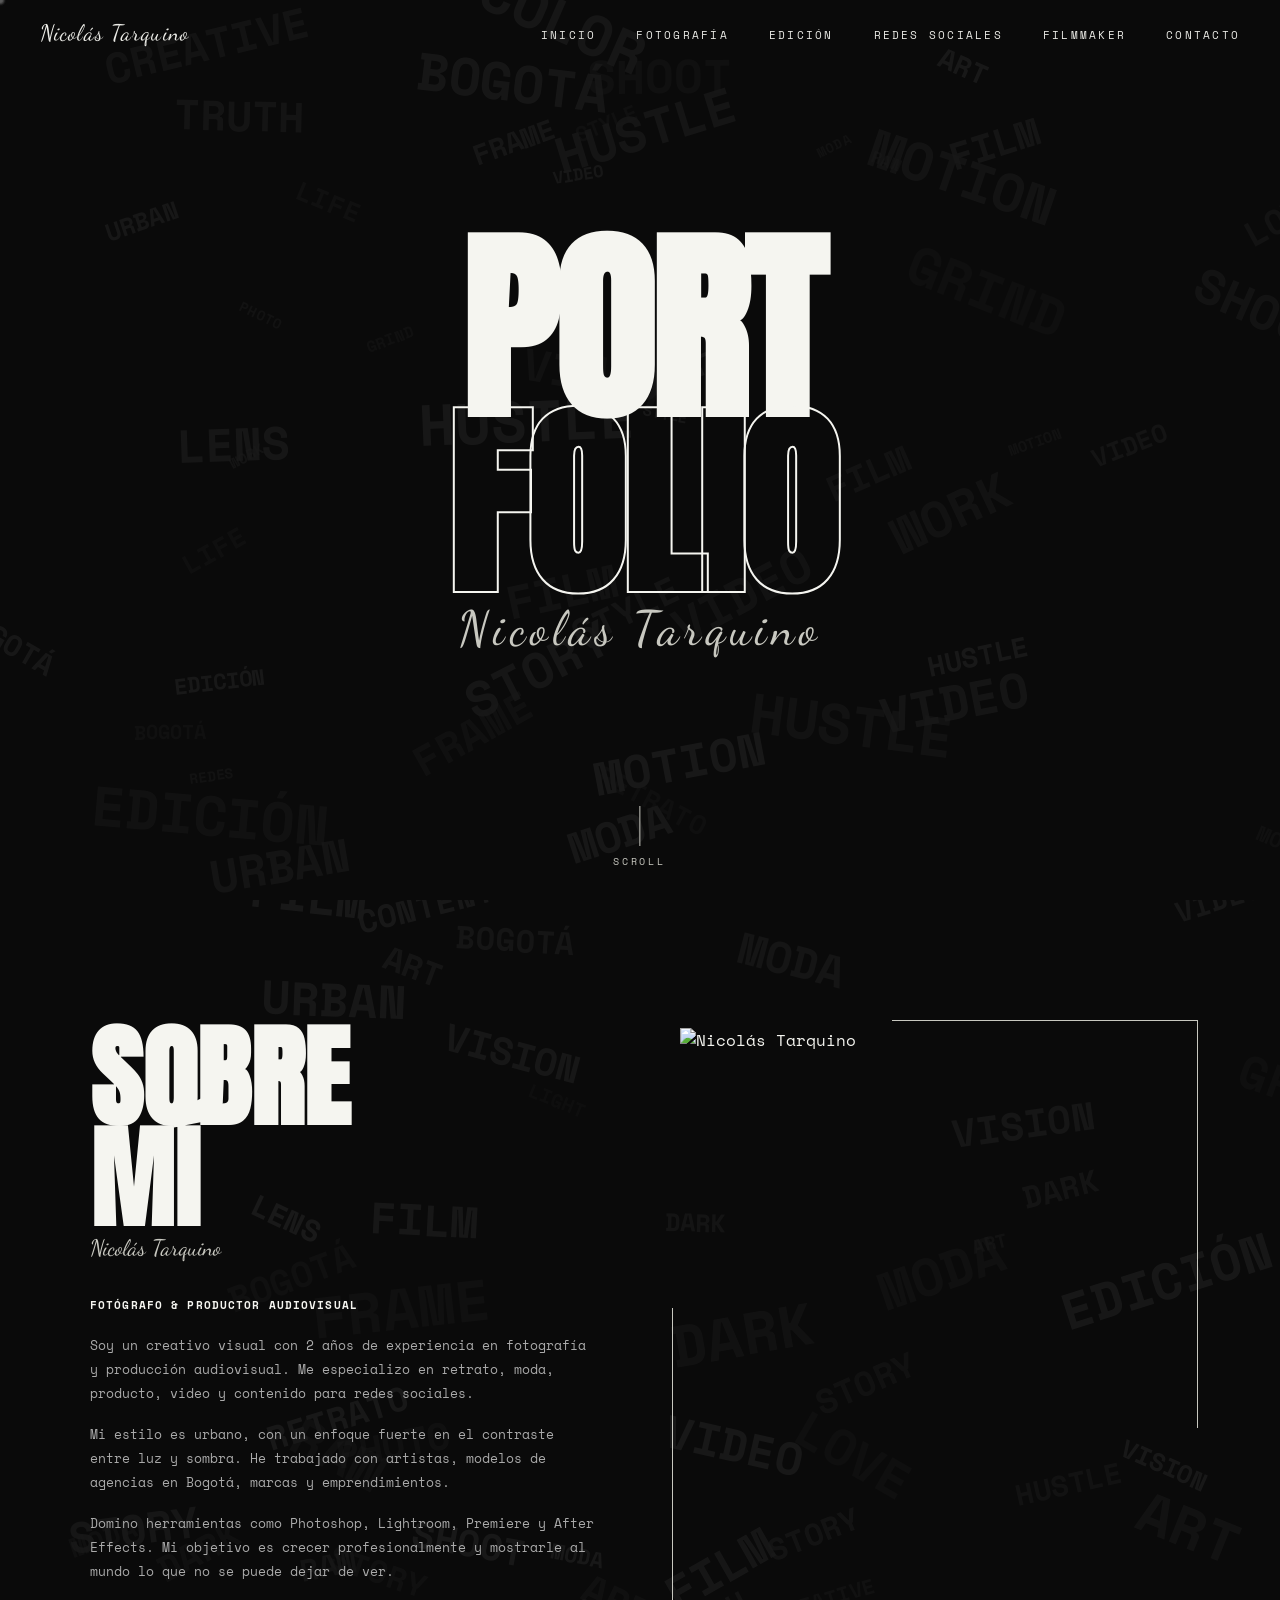
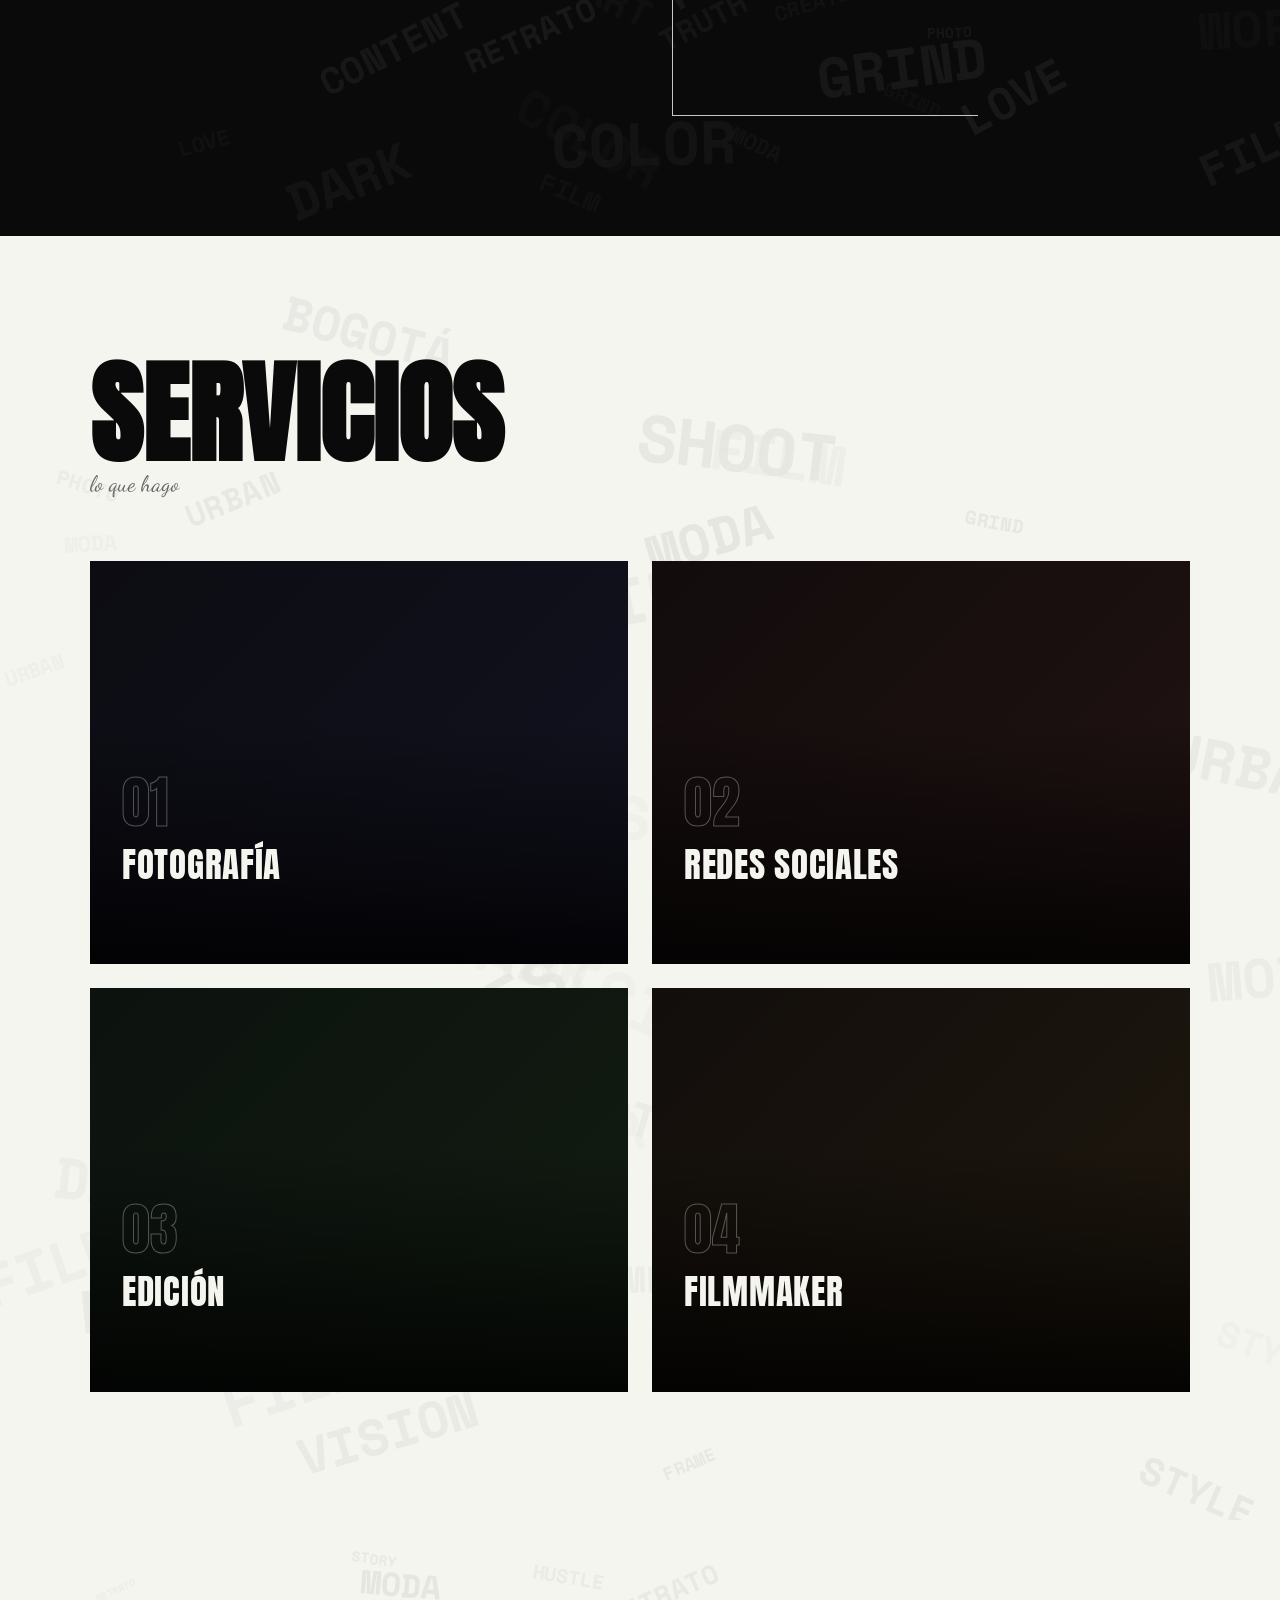
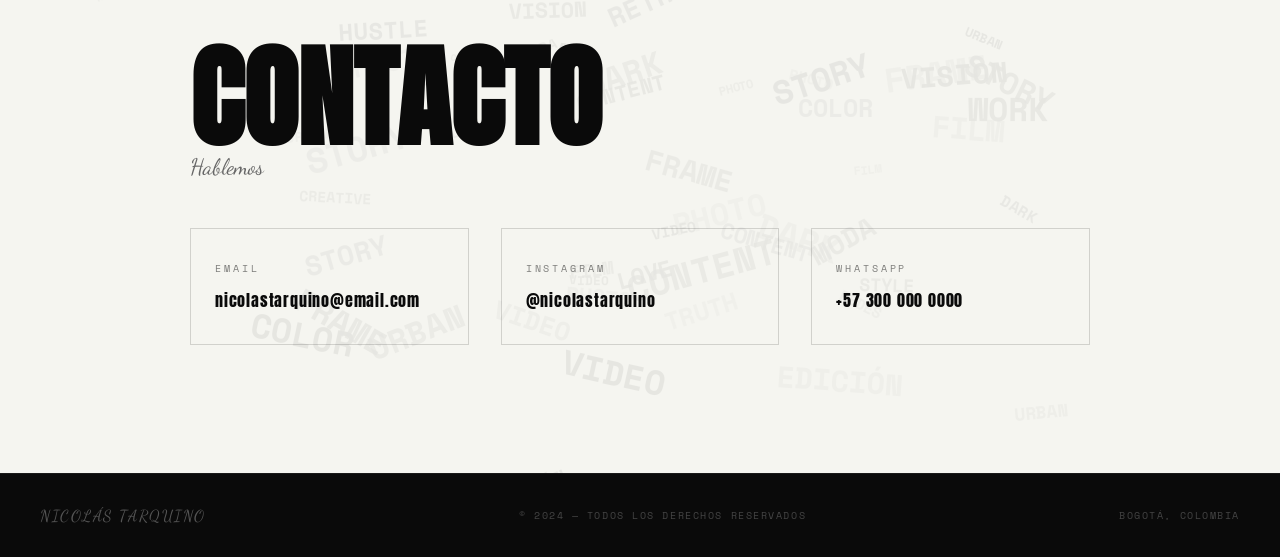
==== index.html @ 8bc4b9c3 "Creacion de repositorio" ====
<!DOCTYPE html>
<html lang="es">
<head>
  <meta charset="UTF-8"/>
  <meta name="viewport" content="width=device-width, initial-scale=1.0"/>
  <title>Nicolás Tarquino — Portfolio</title>
  <link href="https://fonts.googleapis.com/css2?family=Anton&family=Dancing+Script:wght@700&family=Space+Mono:wght@400;700&display=swap" rel="stylesheet"/>
  <link rel="stylesheet" href="./Styles/Styles.css"/>
  <style>
    /* ── HERO ── */
    #hero {
      position: relative; height: 100vh;
      display: flex; flex-direction: column;
      justify-content: center; align-items: center;
      background: var(--black); overflow: hidden;
    }
    .hero-title {
      font-family: 'Anton', sans-serif;
      font-size: clamp(5rem, 16vw, 14rem);
      line-height: 0.85; letter-spacing: -0.02em;
      text-transform: uppercase; color: var(--white);
      position: relative; z-index: 2; text-align: center;
      animation: slideUp 1s cubic-bezier(0.16,1,0.3,1) both;
    }
    .hero-title span {
      display: block;
      -webkit-text-stroke: 2px var(--white); color: transparent;
      animation: slideUp 1s cubic-bezier(0.16,1,0.3,1) 0.15s both;
    }
    .hero-name {
      font-family: 'Dancing Script', cursive;
      font-size: clamp(1.5rem, 4vw, 3rem);
      color: var(--gray); margin-top: 0.5rem;
      letter-spacing: 0.1em; position: relative; z-index: 2;
      animation: slideUp 1s cubic-bezier(0.16,1,0.3,1) 0.3s both;
    }
    .hero-scroll {
      position: absolute; bottom: 2rem; left: 50%; transform: translateX(-50%);
      z-index: 2; display: flex; flex-direction: column; align-items: center; gap: 0.5rem;
      font-size: 0.6rem; letter-spacing: 0.3em; text-transform: uppercase; color: var(--gray);
      animation: fadeIn 1s 1s both;
    }
    .hero-scroll .line {
      width: 1px; height: 40px; background: var(--gray);
      animation: growDown 1.5s 1.2s ease infinite;
    }

    /* ── SOBRE MÍ ── */
    #sobre { background: var(--black); padding: 8rem 2.5rem; }
    #sobre .inner {
      max-width: 1100px; margin: auto;
      display: grid; grid-template-columns: 1fr 1fr; gap: 5rem; align-items: start;
    }
    .bio p { font-size: 0.8rem; line-height: 1.9; color: #aaa; margin-bottom: 1rem; }
    .bio strong { color: var(--white); letter-spacing: 0.1em; font-size: 0.7rem; text-transform: uppercase; }
    .sobre-photo { position: relative; }
    .sobre-photo .photo-frame {
      width: 100%; aspect-ratio: 3/4; overflow: hidden;
    }
    .sobre-photo .photo-frame img {
      width: 100%; height: 100%; object-fit: cover; object-position: center top; display: block;
    }
    .sobre-photo .photo-frame .ph {
      width: 100%; height: 100%;
      background: linear-gradient(160deg,#1a1a1a,#2d2020);
      display: flex; align-items: center; justify-content: center;
      font-size: 0.65rem; letter-spacing: 0.3em; color: #333; text-transform: uppercase;
    }
    .sobre-photo::before {
      content: ''; position: absolute;
      inset: -8px -8px auto auto; width: 60%; height: 60%;
      border-top: 1px solid var(--gray); border-right: 1px solid var(--gray);
      pointer-events: none;
    }
    .sobre-photo::after {
      content: ''; position: absolute;
      inset: auto auto -8px -8px; width: 60%; height: 60%;
      border-bottom: 1px solid var(--gray); border-left: 1px solid var(--gray);
      pointer-events: none;
    }

    /* ── SERVICIOS ── */
    #servicios { background: var(--white); color: var(--black); padding: 8rem 2.5rem; }
    #servicios .inner { max-width: 1100px; margin: auto; }
    #servicios .header { margin-bottom: 4rem; }
    .servicios-grid {
      display: grid; grid-template-columns: repeat(2, 1fr); gap: 1.5rem;
    }
    .servicio-card {
      position: relative; overflow: hidden; cursor: pointer;
      text-decoration: none; color: var(--white);
      display: block; aspect-ratio: 4/3;
      background: var(--black);
    }
    .servicio-card .s-img {
      width: 100%; height: 100%; object-fit: cover; display: block;
      transition: transform 0.6s ease; filter: brightness(0.5);
    }
    .servicio-card .s-ph {
      position: absolute; inset: 0;
      display: flex; align-items: center; justify-content: center;
      transition: transform 0.6s ease;
    }
    .servicio-card:hover .s-img,
    .servicio-card:hover .s-ph { transform: scale(1.05); }
    .servicio-card .s-content {
      position: absolute; inset: 0; padding: 2rem;
      display: flex; flex-direction: column; justify-content: flex-end;
      background: linear-gradient(to top, rgba(0,0,0,0.85) 0%, rgba(0,0,0,0.1) 60%);
      transition: background 0.4s ease;
    }
    .servicio-card:hover .s-content {
      background: linear-gradient(to top, rgba(0,0,0,0.9) 0%, rgba(0,0,0,0.3) 60%);
    }
    .s-num {
      font-family: 'Anton', sans-serif; font-size: 3.5rem;
      -webkit-text-stroke: 1px rgba(255,255,255,0.3); color: transparent;
      line-height: 1; margin-bottom: 0.5rem;
    }
    .s-title {
      font-family: 'Anton', sans-serif; font-size: clamp(1.5rem, 3vw, 2.2rem);
      text-transform: uppercase; letter-spacing: 0.02em;
    }
    .s-desc {
      font-size: 0.7rem; line-height: 1.7; color: rgba(255,255,255,0.7);
      margin-top: 0.6rem;
      max-height: 0; overflow: hidden;
      transition: max-height 0.4s ease;
    }
    .servicio-card:hover .s-desc { max-height: 6rem; }
    .s-cta {
      display: inline-flex; align-items: center; gap: 0.5rem;
      font-size: 0.65rem; letter-spacing: 0.2em; text-transform: uppercase;
      color: var(--white); margin-top: 1rem;
      opacity: 0; transform: translateY(8px);
      transition: opacity 0.3s ease, transform 0.3s ease;
    }
    .servicio-card:hover .s-cta { opacity: 1; transform: translateY(0); }

    /* placeholder gradients for servicios */
    .sg1 { background: linear-gradient(135deg,#0d0d14,#151525); }
    .sg2 { background: linear-gradient(135deg,#140d0d,#251515); }
    .sg3 { background: linear-gradient(135deg,#0d1410,#152014); }
    .sg4 { background: linear-gradient(135deg,#14100d,#221a0f); }

    /* ── CONTACTO ── */
    #contacto { background: var(--white); color: var(--black); padding: 8rem 2.5rem; }
    #contacto .inner { max-width: 900px; margin: auto; }

    @media (max-width: 768px) {
      #sobre .inner { grid-template-columns: 1fr; }
      .servicios-grid { grid-template-columns: 1fr; }
    }
  </style>
</head>
<body>

  <nav>
    <a class="logo" href="/index.html">Nicolás Tarquino</a>
    <ul>
      <li><a href="/index.html">Inicio</a></li>
      <li><a href="/Pages/Fotografia.html">Fotografía</a></li>
      <li><a href="/Pages/Edicion.html">Edición</a></li>
      <li><a href="/Pages/Redes.html">Redes Sociales</a></li>
      <li><a href="/Pages/Filmmaker.html">Filmmaker</a></li>
      <li><a href="/index.html#contacto">Contacto</a></li>
    </ul>
  </nav>

  <!-- HERO -->
  <section id="hero">
    <div class="graffiti-bg" id="g-hero"></div>
    <div style="position:relative;z-index:2;text-align:center;">
      <h1 class="hero-title">PORT<span>FOLIO</span></h1>
      <p class="hero-name">Nicolás Tarquino</p>
    </div>
    <div class="hero-scroll">
      <div class="line"></div>
      <span>Scroll</span>
    </div>
  </section>

  <!-- SOBRE MÍ -->
  <section id="sobre">
    <div class="graffiti-bg" id="g-sobre"></div>
    <div class="inner">
      <div class="reveal">
        <h2 class="section-heading" style="color:var(--white)">Sobre<br>mí</h2>
        <p class="section-sub" style="color:var(--gray)">Nicolás Tarquino</p>
        <div class="bio" style="margin-top:2rem;">
          <p><strong>Fotógrafo &amp; Productor Audiovisual</strong></p>
          <p>Soy un creativo visual con 2 años de experiencia en fotografía y producción audiovisual. Me especializo en retrato, moda, producto, video y contenido para redes sociales.</p>
          <p>Mi estilo es urbano, con un enfoque fuerte en el contraste entre luz y sombra. He trabajado con artistas, modelos de agencias en Bogotá, marcas y emprendimientos.</p>
          <p>Domino herramientas como Photoshop, Lightroom, Premiere y After Effects. Mi objetivo es crecer profesionalmente y mostrarle al mundo lo que no se puede dejar de ver.</p>
        </div>
      </div>
      <div class="sobre-photo reveal reveal-delay-2">
        <div class="photo-frame">
          <img src="./Assets/img/User.jpg" alt="Nicolás Tarquino"/>
          <div class="ph">Tu foto aquí</div>
        </div>
      </div>
    </div>
  </section>

  <!-- SERVICIOS -->
  <section id="servicios">
    <div class="graffiti-bg" id="g-servicios"></div>
    <div class="inner">
      <div class="header reveal">
        <h2 class="section-heading">Servicios</h2>
        <p class="section-sub">lo que hago</p>
      </div>
      <div class="servicios-grid">

        <a class="servicio-card reveal reveal-delay-1" href="./pages/Fotografia.html">
          <div class="s-ph sg1"></div>
          <!-- <img class="s-img" src="./img/ref-fotografia.jpg" alt="Fotografía"/> -->
          <div class="s-content">
            <div class="s-num">01</div>
            <div class="s-title">Fotografía</div>
            <div class="s-desc">Retratos, moda, producto y editorial. Cada disparo captura la esencia del sujeto con luz y composición únicos.</div>
            <span class="s-cta">Ver portafolio →</span>
          </div>
        </a>

        <a class="servicio-card reveal reveal-delay-2" href="./pages/Redes.html">
          <div class="s-ph sg2"></div>
          <!-- <img class="s-img" src="./img/ref-redes.jpg" alt="Redes Sociales"/> -->
          <div class="s-content">
            <div class="s-num">02</div>
            <div class="s-title">Redes Sociales</div>
            <div class="s-desc">Contenido visual estratégico para Instagram, TikTok y más. Storytelling que conecta marcas con audiencias reales.</div>
            <span class="s-cta">Ver trabajos →</span>
          </div>
        </a>

        <a class="servicio-card reveal reveal-delay-3" href="./pages/Edicion.html">
          <div class="s-ph sg3"></div>
          <!-- <img class="s-img" src="./img/ref-edicion.jpg" alt="Edición"/> -->
          <div class="s-content">
            <div class="s-num">03</div>
            <div class="s-title">Edición</div>
            <div class="s-desc">Retoque fotográfico, colorización y post-producción en Lightroom, Photoshop y Premiere. Resultados que impactan.</div>
            <span class="s-cta">Ver trabajos →</span>
          </div>
        </a>

        <a class="servicio-card reveal reveal-delay-4" href="./Pages/Filmmaker.html">
          <div class="s-ph sg4"></div>
          <!-- <img class="s-img" src="./img/ref-filmmaker.jpg" alt="Filmmaker"/> -->
          <div class="s-content">
            <div class="s-num">04</div>
            <div class="s-title">Filmmaker</div>
            <div class="s-desc">Producción audiovisual de alto impacto. Videos musicales, spots y documentales con narrativa visual sólida.</div>
            <span class="s-cta">Ver trabajos →</span>
          </div>
        </a>

      </div>
    </div>
  </section>

  <!-- CONTACTO -->
  <section id="contacto">
    <div class="graffiti-bg" id="g-contacto"></div>
    <div class="inner reveal">
      <h2 class="section-heading">Contacto</h2>
      <p class="section-sub" style="margin-bottom:3rem;">Hablemos</p>
      <div class="contact-grid">
        <a class="contact-card reveal reveal-delay-1" href="mailto:nicolastarquino@email.com">
          <div class="cc-label">Email</div>
          <div class="cc-value">nicolastarquino@email.com</div>
        </a>
        <a class="contact-card reveal reveal-delay-2" href="https://instagram.com/" target="_blank">
          <div class="cc-label">Instagram</div>
          <div class="cc-value">@nicolastarquino</div>
        </a>
        <a class="contact-card reveal reveal-delay-3" href="https://wa.me/57300000000" target="_blank">
          <div class="cc-label">WhatsApp</div>
          <div class="cc-value">+57 300 000 0000</div>
        </a>
      </div>
    </div>
  </section>

  <footer>
    <span class="logo">Nicolás Tarquino</span>
    <p>© 2024 — Todos los derechos reservados</p>
    <p>Bogotá, Colombia</p>
  </footer>

  <script src="./Scripts/Main.js"></script>
  <script>
    makeGraffiti('g-hero', true);
    makeGraffiti('g-sobre', true);
    makeGraffiti('g-servicios', false);
    makeGraffiti('g-contacto', false);
  </script>
</body>
</html>
---- Styles/Styles.css ----
/* ── VARIABLES ── */
:root {
  --black: #0a0a0a;
  --white: #f5f5f0;
  --gray: #c8c8c0;
  --accent: #e8e0d0;
}

*, *::before, *::after { margin: 0; padding: 0; box-sizing: border-box; }
html { scroll-behavior: smooth; }

body {
  background: var(--black);
  color: var(--white);
  font-family: 'Space Mono', monospace;
  overflow-x: hidden;
  cursor: crosshair;
}

/* ── GRAFFITI ── */
.graffiti-bg {
  position: absolute; inset: 0; overflow: hidden; pointer-events: none; z-index: 0;
}
.graffiti-bg svg { width: 100%; height: 100%; opacity: 0.06; }
.light .graffiti-bg svg { filter: invert(1); opacity: 0.05; }

/* ── NAV ── */
nav {
  position: fixed; top: 0; left: 0; right: 0; z-index: 100;
  display: flex; align-items: center; justify-content: space-between;
  padding: 1.2rem 2.5rem;
  mix-blend-mode: difference;
}
nav .logo {
  font-family: 'Dancing Script', cursive;
  font-size: 1.4rem; color: var(--white); letter-spacing: 0.05em;
  text-decoration: none;
}
nav ul { list-style: none; display: flex; gap: 2.5rem; }
nav ul a {
  text-decoration: none; color: var(--white);
  font-size: 0.7rem; letter-spacing: 0.2em; text-transform: uppercase;
  position: relative;
}
nav ul a::after {
  content: ''; position: absolute; bottom: -4px; left: 0;
  width: 0; height: 1px; background: var(--white);
  transition: width 0.3s ease;
}
nav ul a:hover::after, nav ul a.active::after { width: 100%; }

/* ── SECTIONS ── */
section { position: relative; overflow: hidden; }
section.light { background: var(--white); color: var(--black); }

/* ── PAGE HERO (secondary pages) ── */
.page-hero {
  position: relative; padding: 12rem 2.5rem 6rem;
  background: var(--black); overflow: hidden;
  border-bottom: 1px solid #1a1a1a;
}
.page-hero-title {
  font-family: 'Anton', sans-serif;
  font-size: clamp(4rem, 12vw, 10rem);
  line-height: 0.85; text-transform: uppercase;
  color: var(--white); position: relative; z-index: 2;
  animation: slideUp 0.9s cubic-bezier(0.16,1,0.3,1) both;
}
.page-hero-title span {
  -webkit-text-stroke: 2px var(--white); color: transparent;
}
.page-hero-sub {
  font-family: 'Dancing Script', cursive;
  font-size: 1.6rem; color: var(--gray);
  margin-top: 0.4rem; position: relative; z-index: 2;
  animation: slideUp 0.9s cubic-bezier(0.16,1,0.3,1) 0.1s both;
}

/* ── TYPOGRAPHY ── */
.section-heading {
  font-family: 'Anton', sans-serif;
  font-size: clamp(3.5rem, 9vw, 7rem);
  line-height: 0.9; text-transform: uppercase;
}
.section-sub {
  font-family: 'Dancing Script', cursive;
  font-size: 1.4rem; color: #666; margin-top: 0.3rem;
}
section.light .section-sub { color: #888; }

/* ── GALLERY GRID ── */
.gallery {
  max-width: 1200px; margin: auto;
  display: grid;
  grid-template-columns: repeat(3, 1fr);
  gap: 1rem;
}
.gallery-item {
  overflow: hidden; position: relative; cursor: pointer;
  background: #111;
}
.gallery-item .placeholder {
  width: 100%; height: 100%;
  display: flex; align-items: center; justify-content: center;
  font-size: 0.65rem; letter-spacing: 0.3em;
  text-transform: uppercase; color: #333;
  transition: transform 0.6s ease, filter 0.4s ease;
}
.gallery-item img,
.gallery-item video {
  width: 100%; height: 100%; object-fit: cover; display: block;
  transition: transform 0.6s ease;
}
.gallery-item:hover img,
.gallery-item:hover video,
.gallery-item:hover .placeholder { transform: scale(1.05); }

.gallery-item .overlay {
  position: absolute; inset: 0;
  background: linear-gradient(to top, rgba(0,0,0,0.75) 0%, transparent 60%);
  opacity: 0; transition: opacity 0.4s ease;
  display: flex; align-items: flex-end; padding: 1.2rem;
}
.gallery-item:hover .overlay { opacity: 1; }
.overlay-text { font-size: 0.65rem; letter-spacing: 0.2em; text-transform: uppercase; color: var(--white); }

/* ── CONTACT ── */
.contact-grid {
  display: grid; grid-template-columns: repeat(3,1fr); gap: 2rem;
}
.contact-card {
  border: 1px solid rgba(0,0,0,0.15);
  padding: 2rem 1.5rem; cursor: pointer;
  transition: background 0.3s, transform 0.3s;
  text-decoration: none; color: var(--black); display: block;
}
.contact-card:hover { background: var(--black); color: var(--white); transform: translateY(-4px); }
.contact-card .cc-label { font-size: 0.6rem; letter-spacing: 0.3em; text-transform: uppercase; margin-bottom: 0.8rem; opacity: 0.5; }
.contact-card .cc-value { font-family: 'Anton', sans-serif; font-size: 1rem; letter-spacing: 0.05em; }

/* ── FOOTER ── */
footer {
  background: var(--black); color: #444;
  padding: 2rem 2.5rem;
  display: flex; justify-content: space-between; align-items: center;
  font-size: 0.65rem; letter-spacing: 0.15em; text-transform: uppercase;
  border-top: 1px solid #1a1a1a;
}
footer .logo { font-family: 'Dancing Script', cursive; font-size: 1rem; color: #555; }

/* ── SCROLL REVEAL ── */
.reveal {
  opacity: 0; transform: translateY(40px);
  transition: opacity 0.8s ease, transform 0.8s cubic-bezier(0.16,1,0.3,1);
}
.reveal.visible { opacity: 1; transform: translateY(0); }
.reveal-delay-1 { transition-delay: 0.1s; }
.reveal-delay-2 { transition-delay: 0.2s; }
.reveal-delay-3 { transition-delay: 0.3s; }
.reveal-delay-4 { transition-delay: 0.4s; }

/* ── ANIMATIONS ── */
@keyframes slideUp {
  from { opacity: 0; transform: translateY(60px); }
  to   { opacity: 1; transform: translateY(0); }
}
@keyframes fadeIn {
  from { opacity: 0; } to { opacity: 1; }
}
@keyframes growDown {
  0%,100% { transform: scaleY(0); transform-origin: top; }
  50%      { transform: scaleY(1); transform-origin: top; }
}

/* ── PLACEHOLDER GRADIENTS ── */
.g1 { background: linear-gradient(135deg,#1a1a1a,#2d2d2d); }
.g2 { background: linear-gradient(135deg,#111,#222); }
.g3 { background: linear-gradient(135deg,#1d1d1d,#2a2a2a); }
.g4 { background: linear-gradient(135deg,#0f0f0f,#1e1e1e); }
.g5 { background: linear-gradient(135deg,#161616,#252525); }
.g6 { background: linear-gradient(135deg,#130d0d,#201515); }

/* ── MOBILE ── */
@media (max-width: 768px) {
  nav ul { gap: 1rem; }
  nav ul a { font-size: 0.6rem; }
  .gallery { grid-template-columns: 1fr 1fr; }
  .contact-grid { grid-template-columns: 1fr; }
}
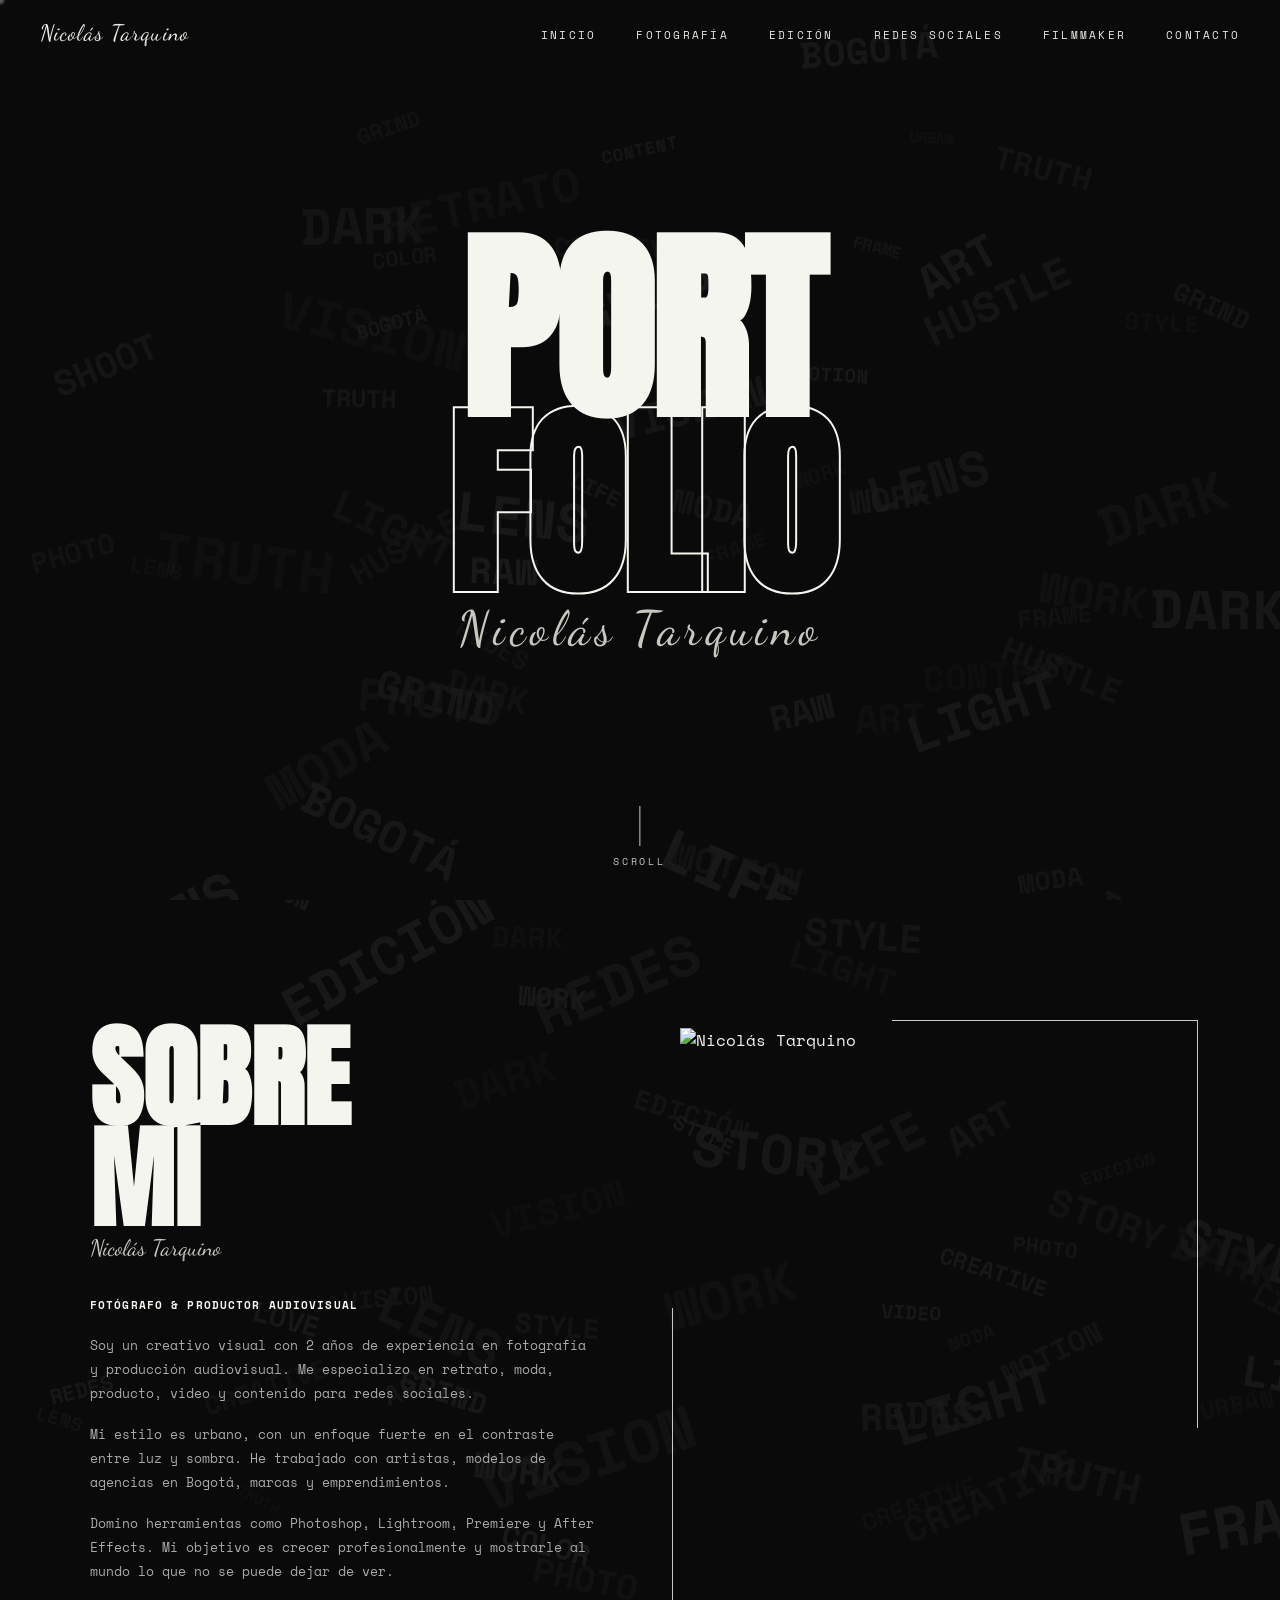
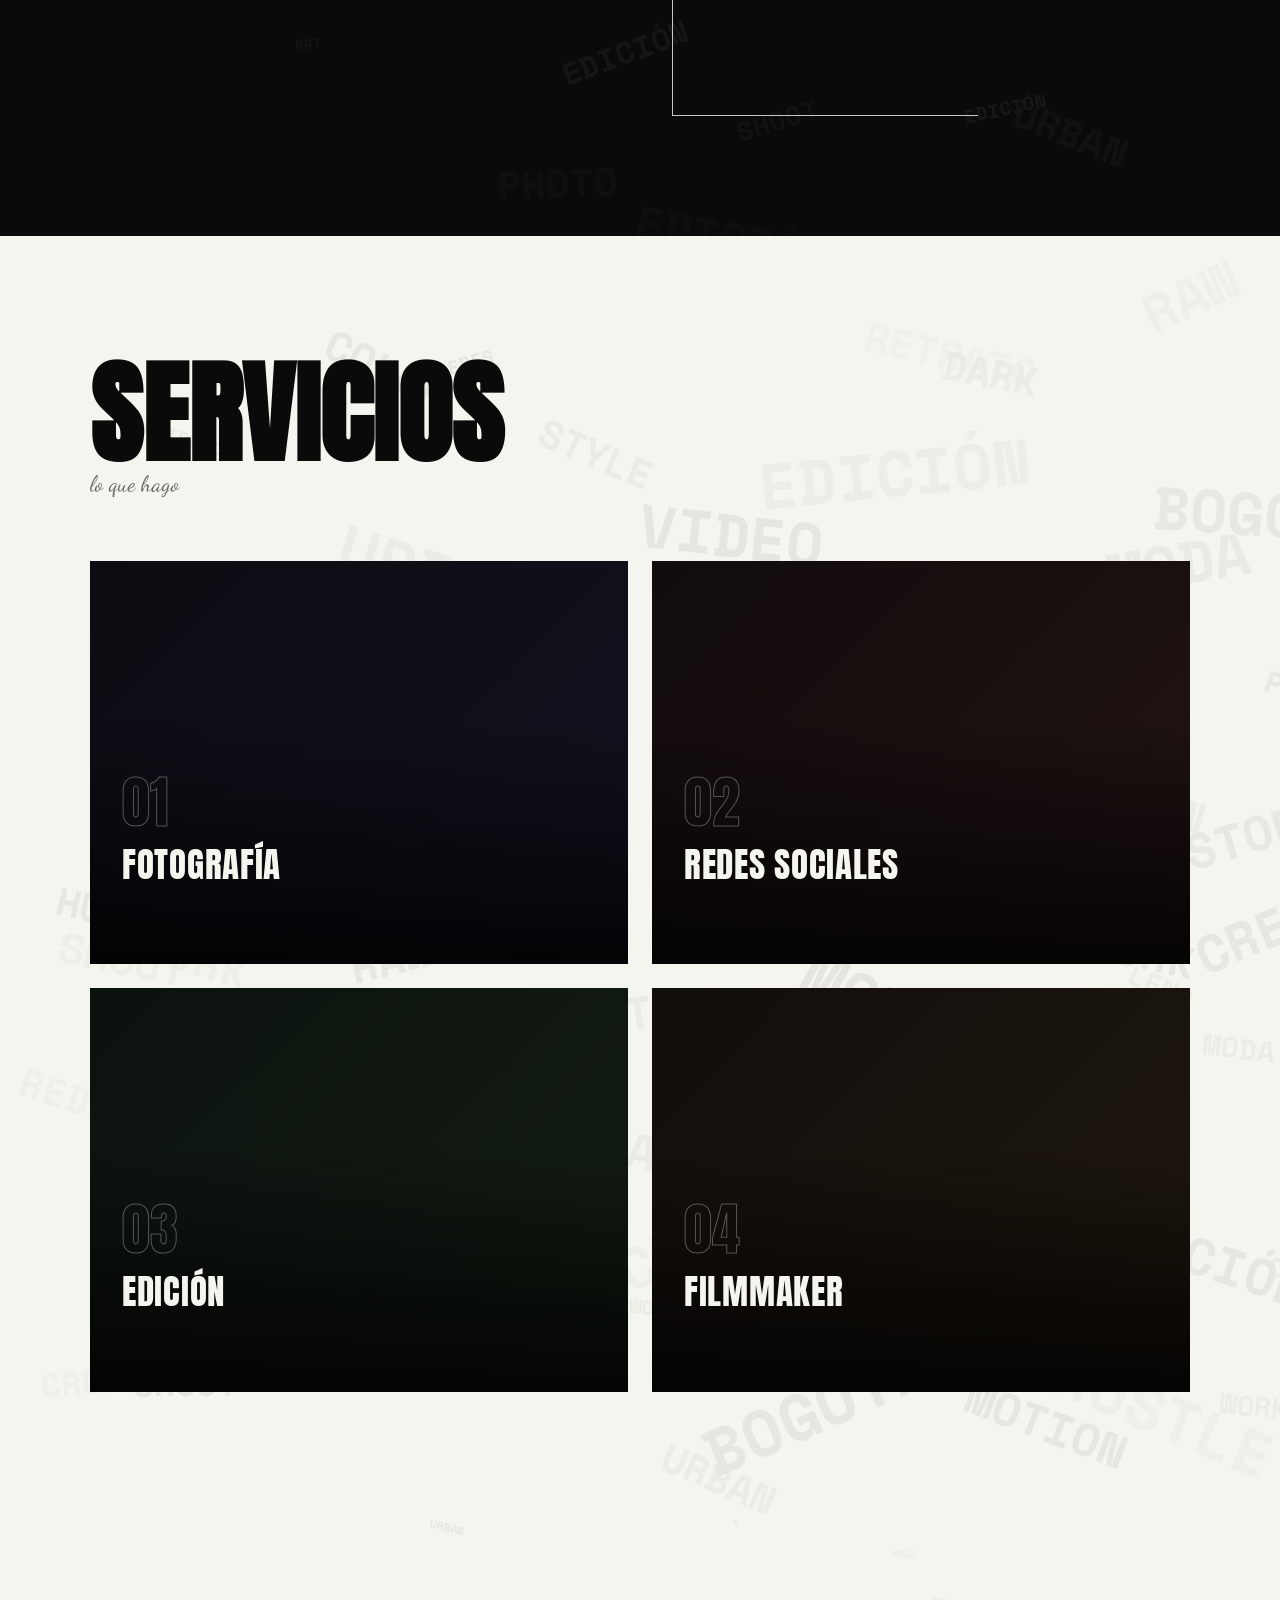
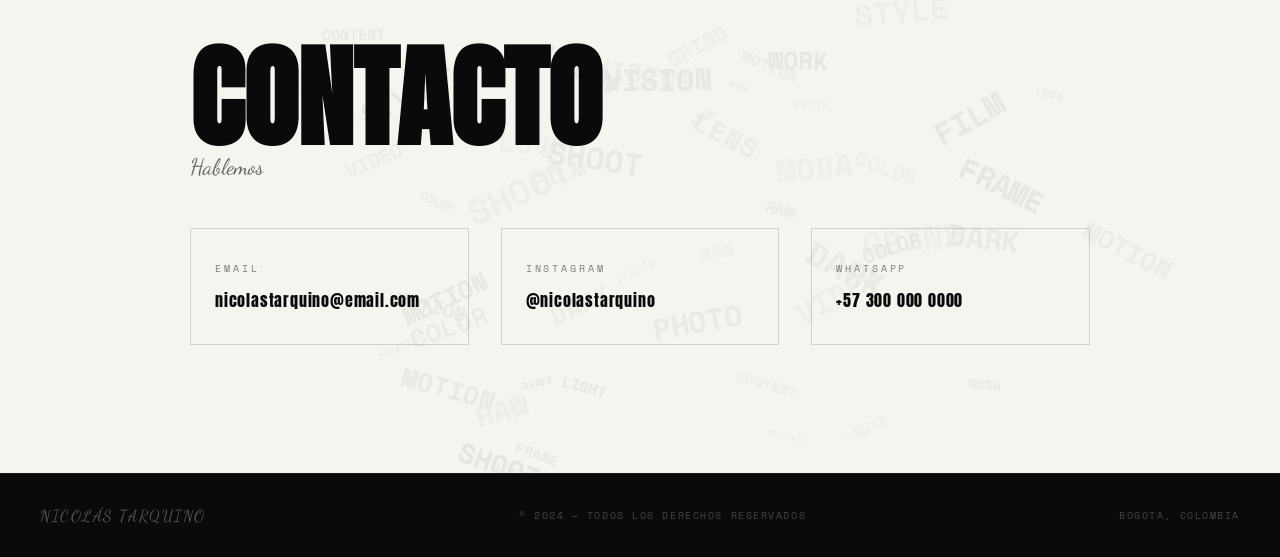
==== commit ffe9d65b: "Correcion de capitalizacion" ====
--- a/index.html
+++ b/index.html
@@ -196,7 +196,7 @@
       </div>
       <div class="sobre-photo reveal reveal-delay-2">
         <div class="photo-frame">
-          <img src="./Assets/img/User.jpg" alt="Nicolás Tarquino"/>
+          <img src="./Assets/Img/User.jpg" alt="Nicolás Tarquino"/>
           <div class="ph">Tu foto aquí</div>
         </div>
       </div>
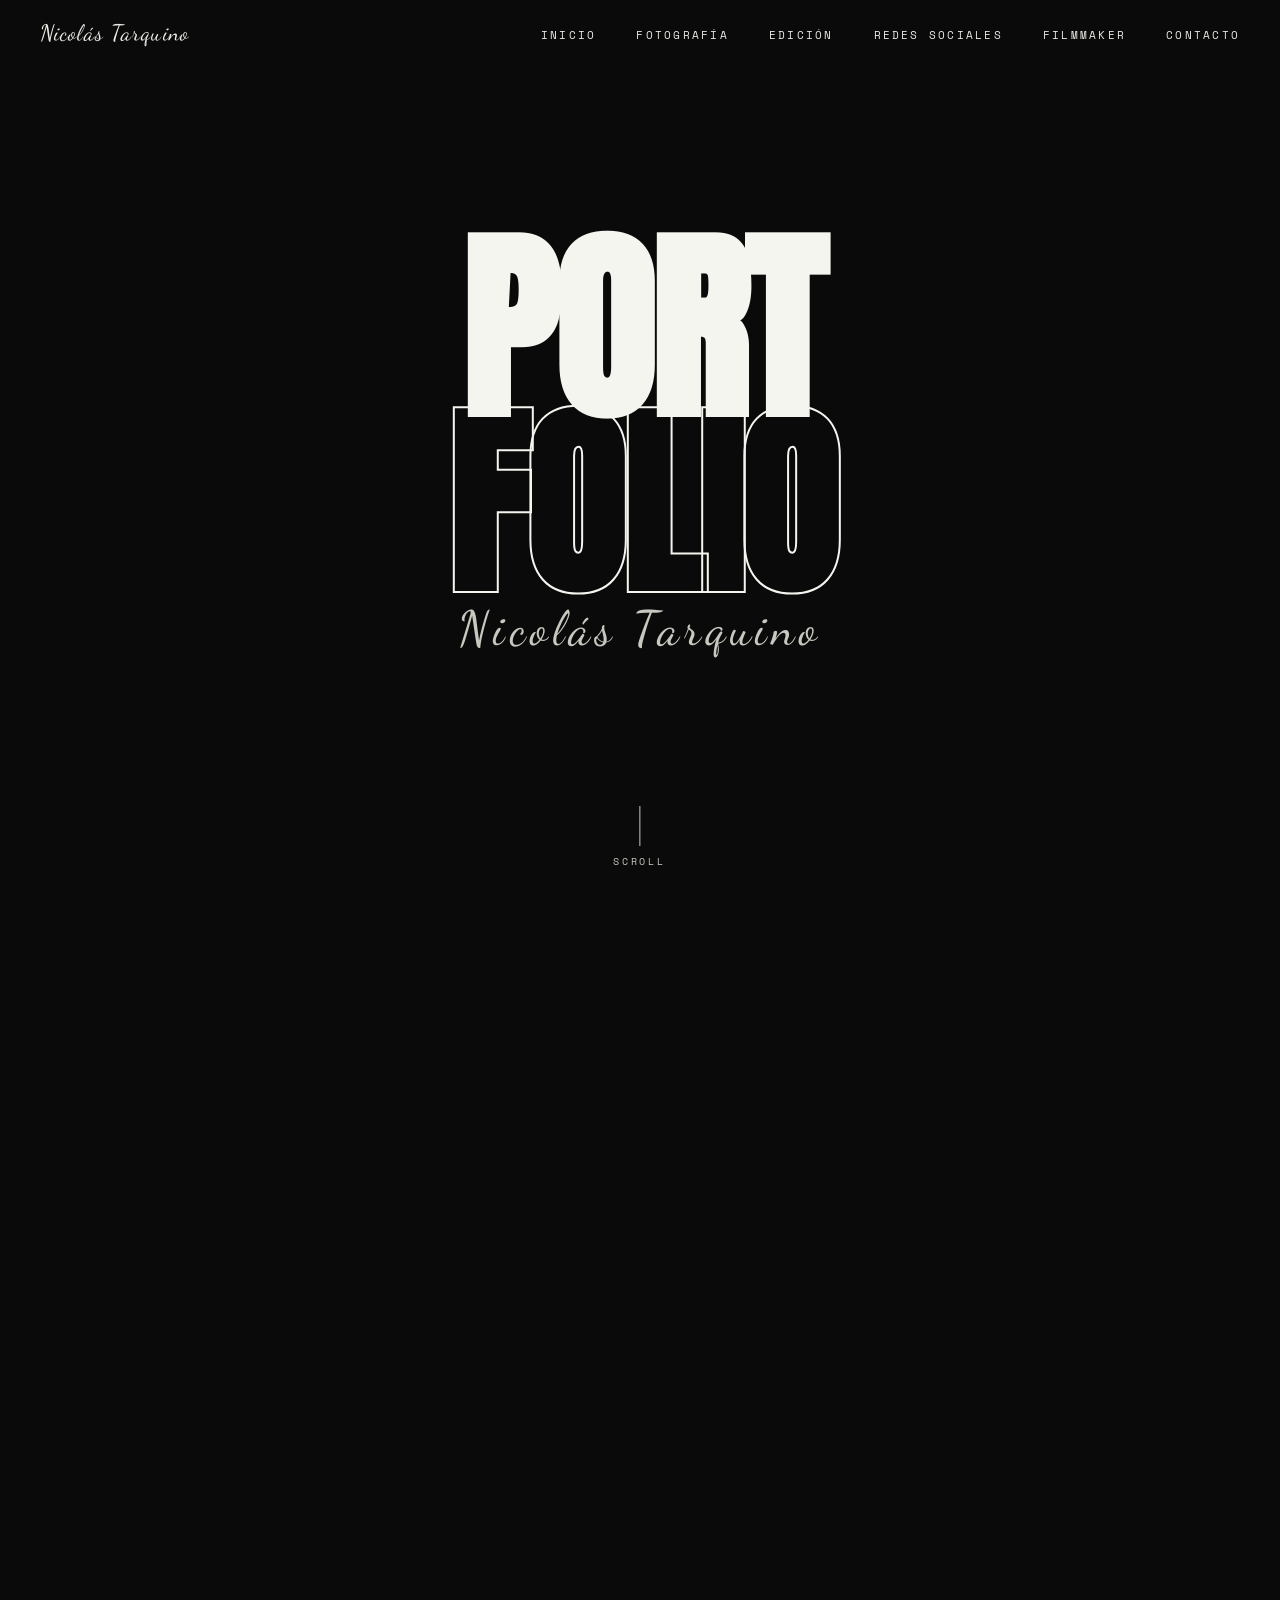
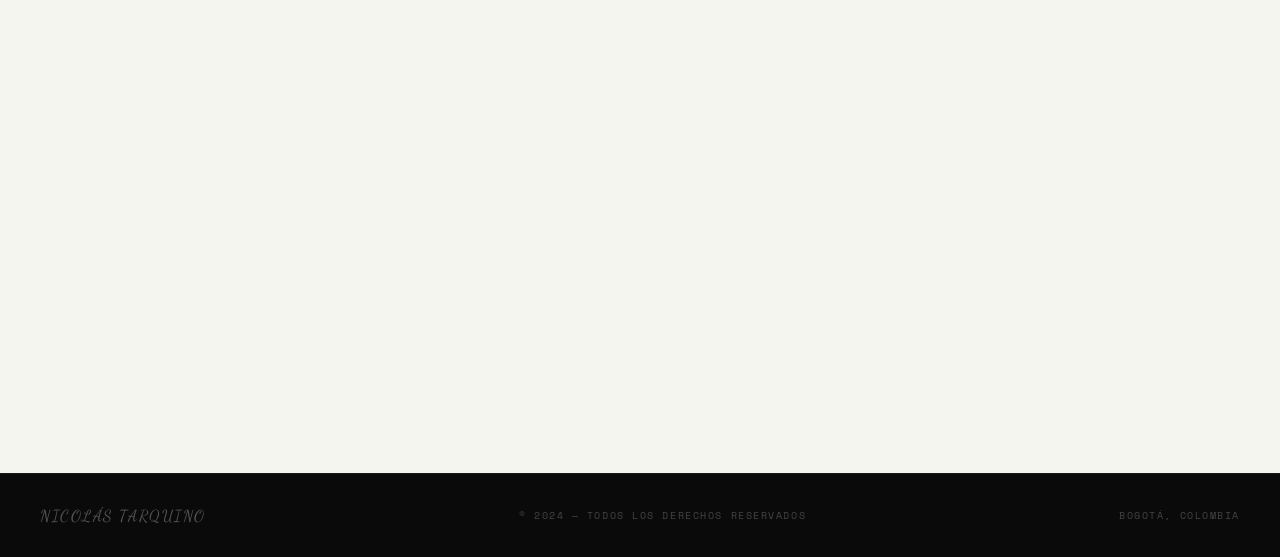
==== commit 55b0aeb3: "correcion de case y nuevo proyecto" ====
--- a/index.html
+++ b/index.html
@@ -159,10 +159,10 @@
     <a class="logo" href="/index.html">Nicolás Tarquino</a>
     <ul>
       <li><a href="/index.html">Inicio</a></li>
-      <li><a href="/Pages/Fotografia.html">Fotografía</a></li>
-      <li><a href="/Pages/Edicion.html">Edición</a></li>
-      <li><a href="/Pages/Redes.html">Redes Sociales</a></li>
-      <li><a href="/Pages/Filmmaker.html">Filmmaker</a></li>
+      <li><a href="/pages/fotografia.html">Fotografía</a></li>
+      <li><a href="/pages/edicion.html">Edición</a></li>
+      <li><a href="/pages/redes.html">Redes Sociales</a></li>
+      <li><a href="/pages/filmmaker.html">Filmmaker</a></li>
       <li><a href="/index.html#contacto">Contacto</a></li>
     </ul>
   </nav>
@@ -196,7 +196,7 @@
       </div>
       <div class="sobre-photo reveal reveal-delay-2">
         <div class="photo-frame">
-          <img src="./Assets/Img/User.jpg" alt="Nicolás Tarquino"/>
+          <img src="./assets/img/user.jpg" alt="Nicolás Tarquino"/>
           <div class="ph">Tu foto aquí</div>
         </div>
       </div>
@@ -213,7 +213,7 @@
       </div>
       <div class="servicios-grid">
 
-        <a class="servicio-card reveal reveal-delay-1" href="./pages/Fotografia.html">
+        <a class="servicio-card reveal reveal-delay-1" href="./Pages/Fotografia.html">
           <div class="s-ph sg1"></div>
           <!-- <img class="s-img" src="./img/ref-fotografia.jpg" alt="Fotografía"/> -->
           <div class="s-content">
@@ -224,7 +224,7 @@
           </div>
         </a>
 
-        <a class="servicio-card reveal reveal-delay-2" href="./pages/Redes.html">
+        <a class="servicio-card reveal reveal-delay-2" href="./Pages/Redes.html">
           <div class="s-ph sg2"></div>
           <!-- <img class="s-img" src="./img/ref-redes.jpg" alt="Redes Sociales"/> -->
           <div class="s-content">
@@ -235,7 +235,7 @@
           </div>
         </a>
 
-        <a class="servicio-card reveal reveal-delay-3" href="./pages/Edicion.html">
+        <a class="servicio-card reveal reveal-delay-3" href="./Pages/Edicion.html">
           <div class="s-ph sg3"></div>
           <!-- <img class="s-img" src="./img/ref-edicion.jpg" alt="Edición"/> -->
           <div class="s-content">
@@ -290,7 +290,7 @@
     <p>Bogotá, Colombia</p>
   </footer>
 
-  <script src="./Scripts/Main.js"></script>
+  <script src="./scripts/main.js"></script>
   <script>
     makeGraffiti('g-hero', true);
     makeGraffiti('g-sobre', true);
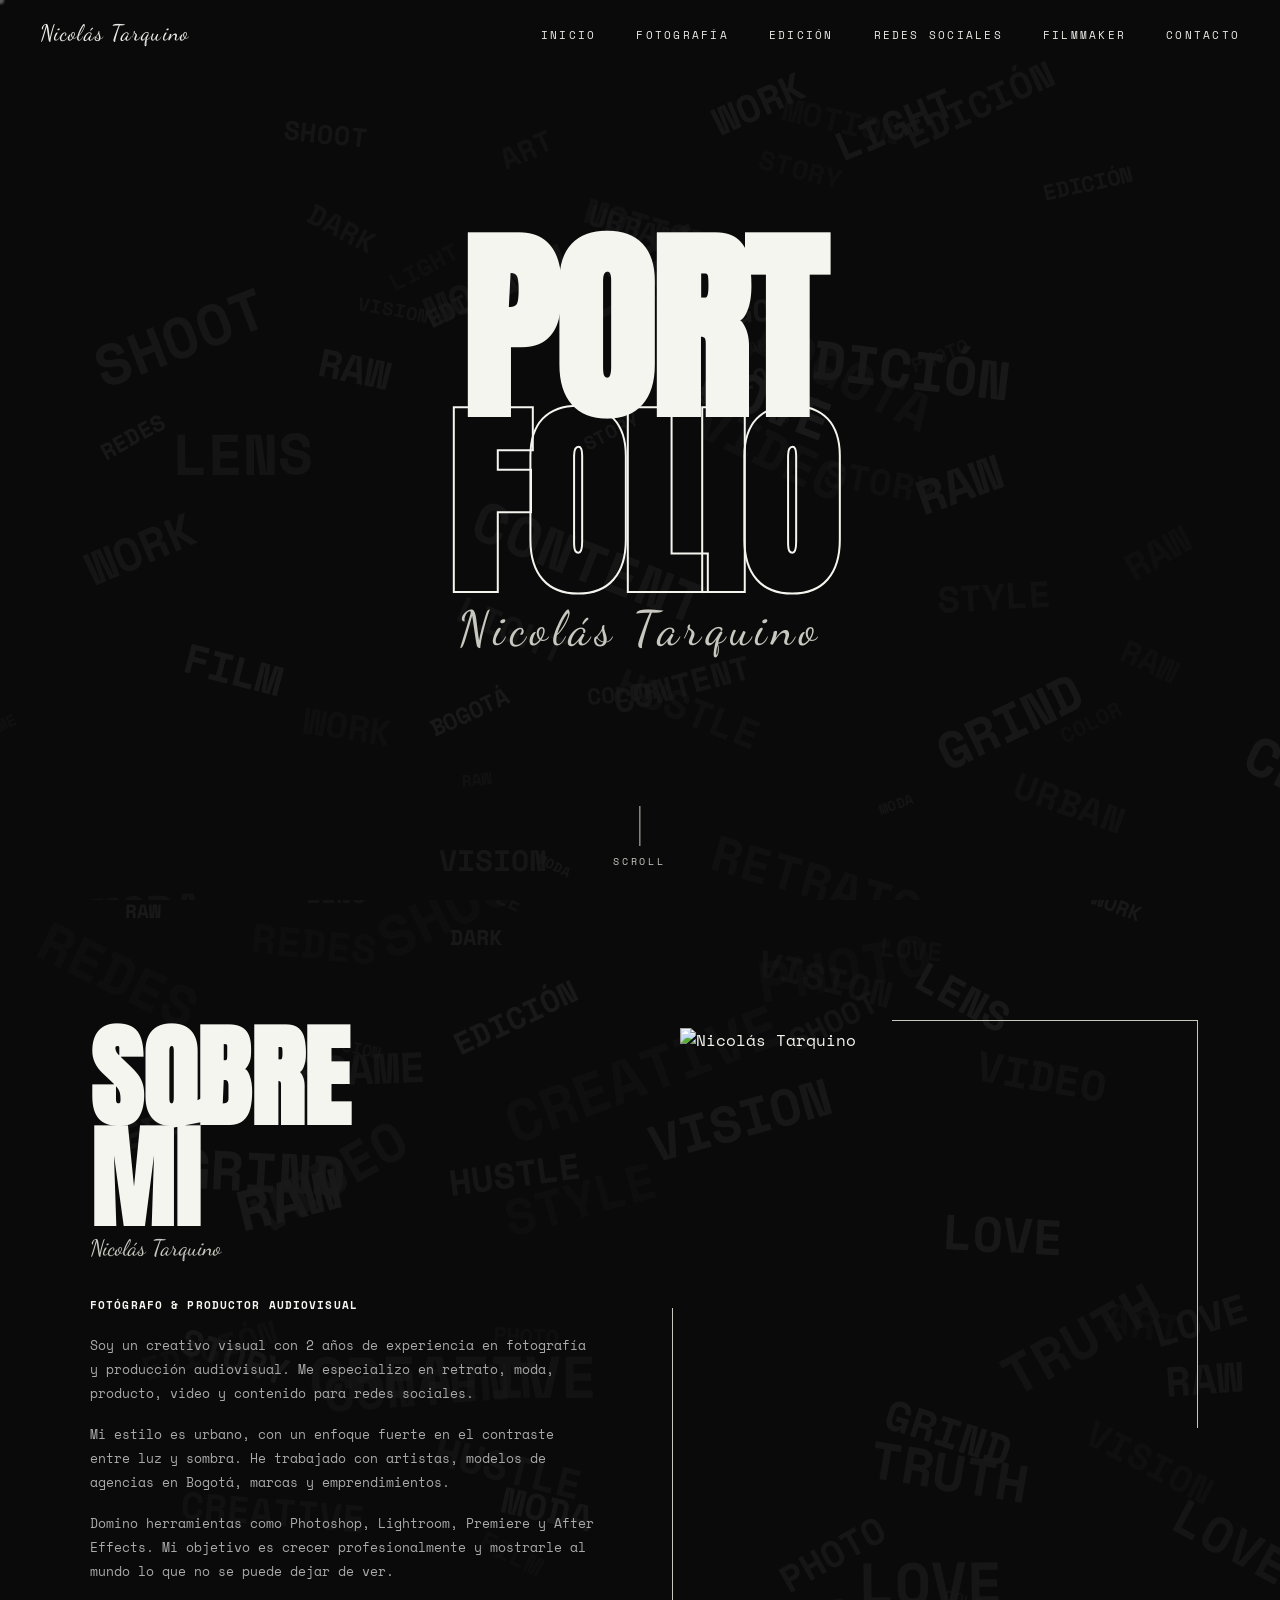
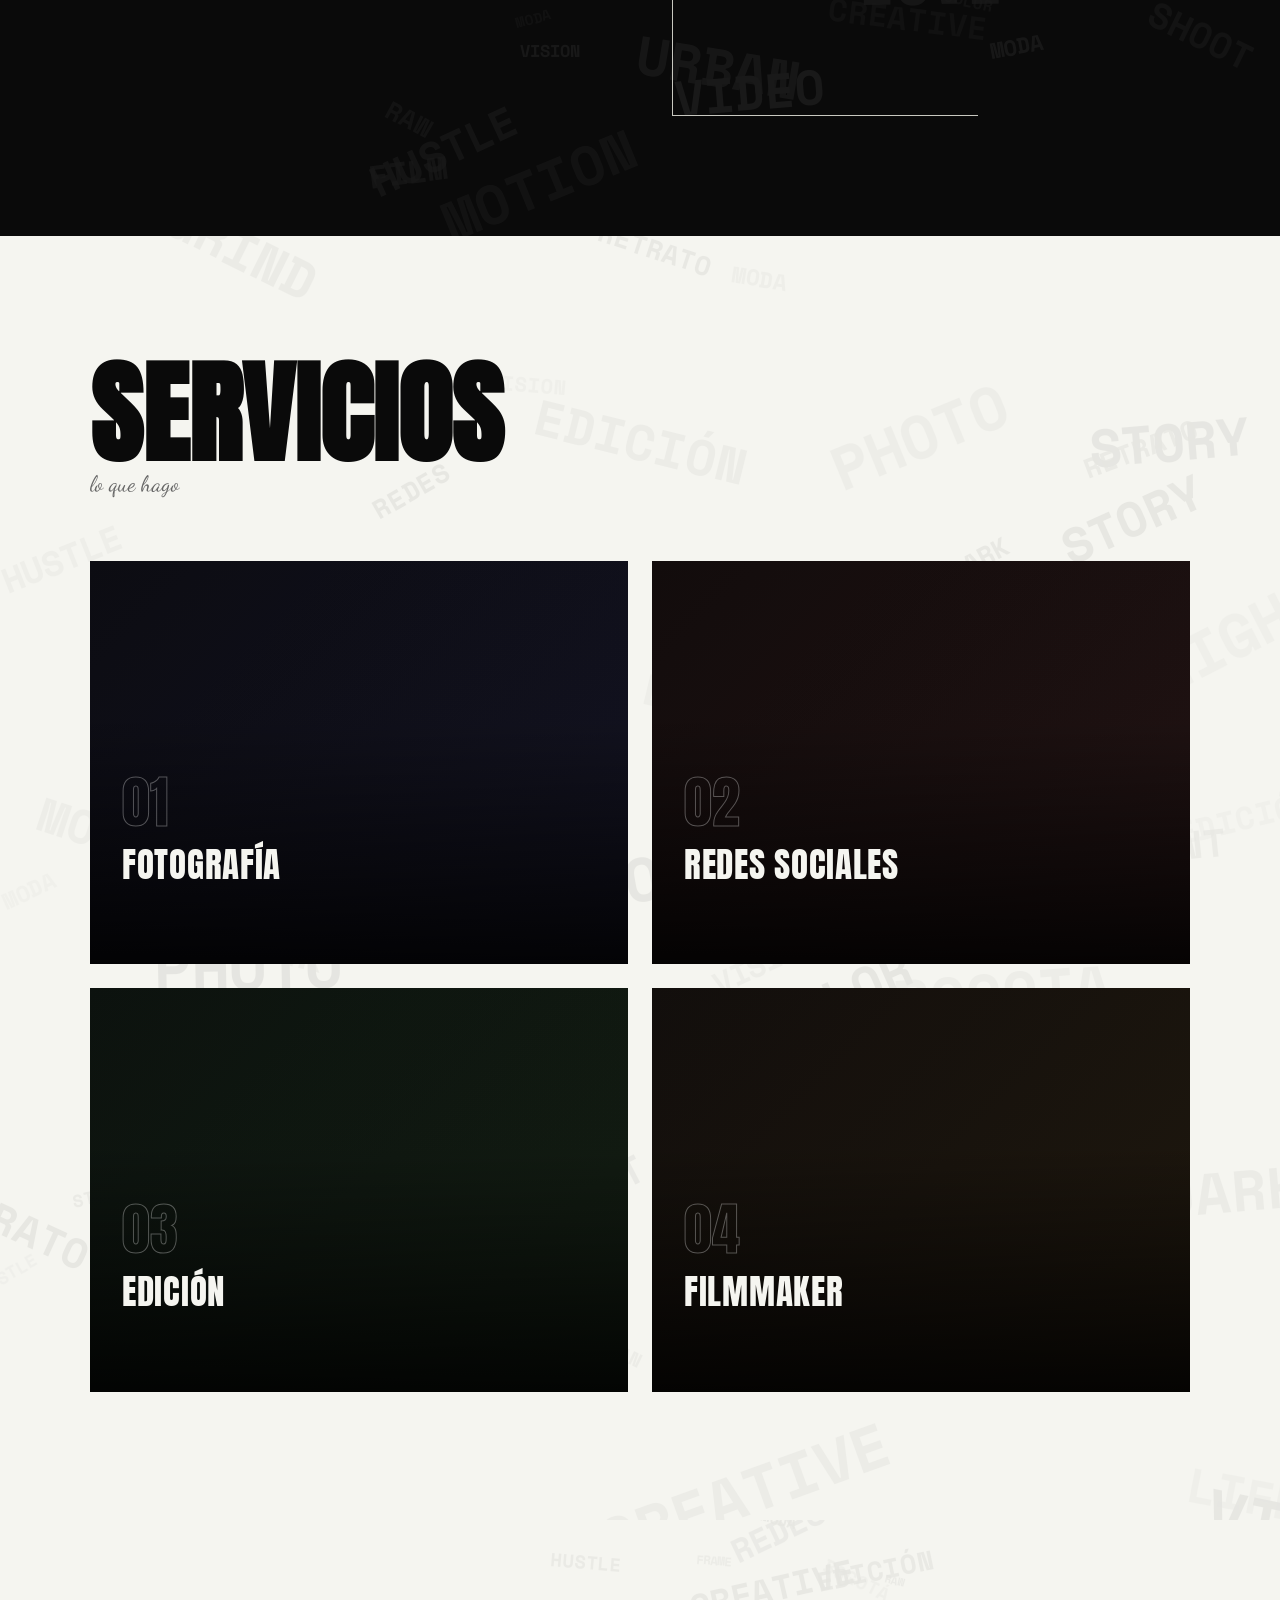
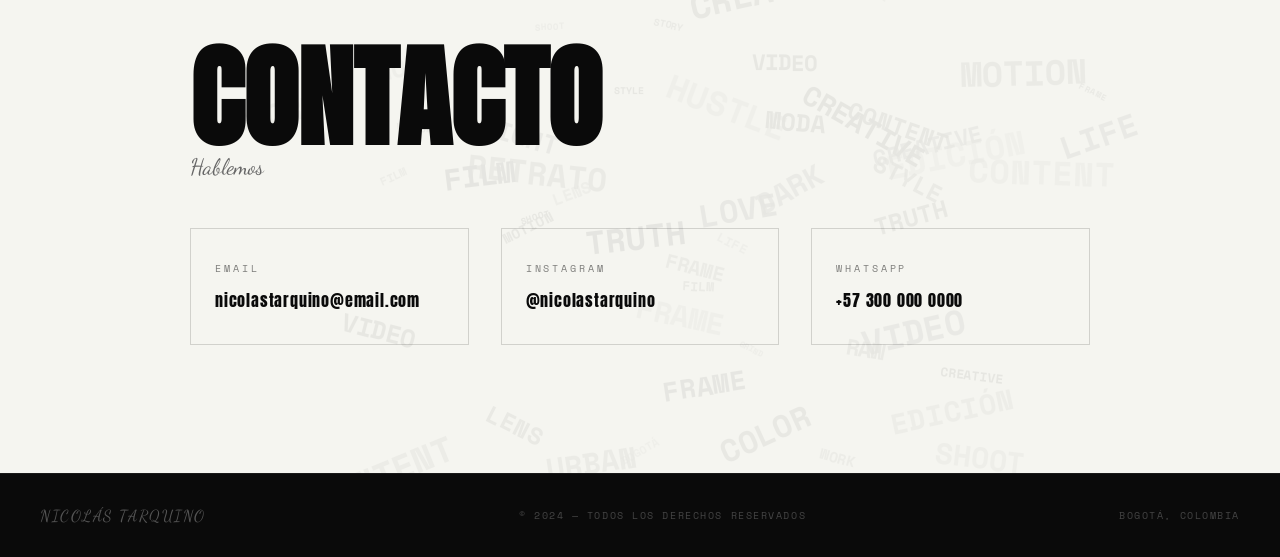
==== commit c021ad1a: "correcion case" ====
--- a/index.html
+++ b/index.html
@@ -5,7 +5,7 @@
   <meta name="viewport" content="width=device-width, initial-scale=1.0"/>
   <title>Nicolás Tarquino — Portfolio</title>
   <link href="https://fonts.googleapis.com/css2?family=Anton&family=Dancing+Script:wght@700&family=Space+Mono:wght@400;700&display=swap" rel="stylesheet"/>
-  <link rel="stylesheet" href="./Styles/Styles.css"/>
+  <link rel="stylesheet" href="./styles/styles.css"/>
   <style>
     /* ── HERO ── */
     #hero {
--- a/styles/styles.css
+++ b/styles/styles.css
@@ -0,0 +1,189 @@
+/* ── VARIABLES ── */
+:root {
+  --black: #0a0a0a;
+  --white: #f5f5f0;
+  --gray: #c8c8c0;
+  --accent: #e8e0d0;
+}
+
+*, *::before, *::after { margin: 0; padding: 0; box-sizing: border-box; }
+html { scroll-behavior: smooth; }
+
+body {
+  background: var(--black);
+  color: var(--white);
+  font-family: 'Space Mono', monospace;
+  overflow-x: hidden;
+  cursor: crosshair;
+}
+
+/* ── GRAFFITI ── */
+.graffiti-bg {
+  position: absolute; inset: 0; overflow: hidden; pointer-events: none; z-index: 0;
+}
+.graffiti-bg svg { width: 100%; height: 100%; opacity: 0.06; }
+.light .graffiti-bg svg { filter: invert(1); opacity: 0.05; }
+
+/* ── NAV ── */
+nav {
+  position: fixed; top: 0; left: 0; right: 0; z-index: 100;
+  display: flex; align-items: center; justify-content: space-between;
+  padding: 1.2rem 2.5rem;
+  mix-blend-mode: difference;
+}
+nav .logo {
+  font-family: 'Dancing Script', cursive;
+  font-size: 1.4rem; color: var(--white); letter-spacing: 0.05em;
+  text-decoration: none;
+}
+nav ul { list-style: none; display: flex; gap: 2.5rem; }
+nav ul a {
+  text-decoration: none; color: var(--white);
+  font-size: 0.7rem; letter-spacing: 0.2em; text-transform: uppercase;
+  position: relative;
+}
+nav ul a::after {
+  content: ''; position: absolute; bottom: -4px; left: 0;
+  width: 0; height: 1px; background: var(--white);
+  transition: width 0.3s ease;
+}
+nav ul a:hover::after, nav ul a.active::after { width: 100%; }
+
+/* ── SECTIONS ── */
+section { position: relative; overflow: hidden; }
+section.light { background: var(--white); color: var(--black); }
+
+/* ── PAGE HERO (secondary pages) ── */
+.page-hero {
+  position: relative; padding: 12rem 2.5rem 6rem;
+  background: var(--black); overflow: hidden;
+  border-bottom: 1px solid #1a1a1a;
+}
+.page-hero-title {
+  font-family: 'Anton', sans-serif;
+  font-size: clamp(4rem, 12vw, 10rem);
+  line-height: 0.85; text-transform: uppercase;
+  color: var(--white); position: relative; z-index: 2;
+  animation: slideUp 0.9s cubic-bezier(0.16,1,0.3,1) both;
+}
+.page-hero-title span {
+  -webkit-text-stroke: 2px var(--white); color: transparent;
+}
+.page-hero-sub {
+  font-family: 'Dancing Script', cursive;
+  font-size: 1.6rem; color: var(--gray);
+  margin-top: 0.4rem; position: relative; z-index: 2;
+  animation: slideUp 0.9s cubic-bezier(0.16,1,0.3,1) 0.1s both;
+}
+
+/* ── TYPOGRAPHY ── */
+.section-heading {
+  font-family: 'Anton', sans-serif;
+  font-size: clamp(3.5rem, 9vw, 7rem);
+  line-height: 0.9; text-transform: uppercase;
+}
+.section-sub {
+  font-family: 'Dancing Script', cursive;
+  font-size: 1.4rem; color: #666; margin-top: 0.3rem;
+}
+section.light .section-sub { color: #888; }
+
+/* ── GALLERY GRID ── */
+.gallery {
+  max-width: 1200px; margin: auto;
+  display: grid;
+  grid-template-columns: repeat(3, 1fr);
+  gap: 1rem;
+}
+.gallery-item {
+  overflow: hidden; position: relative; cursor: pointer;
+  background: #111;
+}
+.gallery-item .placeholder {
+  width: 100%; height: 100%;
+  display: flex; align-items: center; justify-content: center;
+  font-size: 0.65rem; letter-spacing: 0.3em;
+  text-transform: uppercase; color: #333;
+  transition: transform 0.6s ease, filter 0.4s ease;
+}
+.gallery-item img,
+.gallery-item video {
+  width: 100%; height: 100%; object-fit: cover; display: block;
+  transition: transform 0.6s ease;
+}
+.gallery-item:hover img,
+.gallery-item:hover video,
+.gallery-item:hover .placeholder { transform: scale(1.05); }
+
+.gallery-item .overlay {
+  position: absolute; inset: 0;
+  background: linear-gradient(to top, rgba(0,0,0,0.75) 0%, transparent 60%);
+  opacity: 0; transition: opacity 0.4s ease;
+  display: flex; align-items: flex-end; padding: 1.2rem;
+}
+.gallery-item:hover .overlay { opacity: 1; }
+.overlay-text { font-size: 0.65rem; letter-spacing: 0.2em; text-transform: uppercase; color: var(--white); }
+
+/* ── CONTACT ── */
+.contact-grid {
+  display: grid; grid-template-columns: repeat(3,1fr); gap: 2rem;
+}
+.contact-card {
+  border: 1px solid rgba(0,0,0,0.15);
+  padding: 2rem 1.5rem; cursor: pointer;
+  transition: background 0.3s, transform 0.3s;
+  text-decoration: none; color: var(--black); display: block;
+}
+.contact-card:hover { background: var(--black); color: var(--white); transform: translateY(-4px); }
+.contact-card .cc-label { font-size: 0.6rem; letter-spacing: 0.3em; text-transform: uppercase; margin-bottom: 0.8rem; opacity: 0.5; }
+.contact-card .cc-value { font-family: 'Anton', sans-serif; font-size: 1rem; letter-spacing: 0.05em; }
+
+/* ── FOOTER ── */
+footer {
+  background: var(--black); color: #444;
+  padding: 2rem 2.5rem;
+  display: flex; justify-content: space-between; align-items: center;
+  font-size: 0.65rem; letter-spacing: 0.15em; text-transform: uppercase;
+  border-top: 1px solid #1a1a1a;
+}
+footer .logo { font-family: 'Dancing Script', cursive; font-size: 1rem; color: #555; }
+
+/* ── SCROLL REVEAL ── */
+.reveal {
+  opacity: 0; transform: translateY(40px);
+  transition: opacity 0.8s ease, transform 0.8s cubic-bezier(0.16,1,0.3,1);
+}
+.reveal.visible { opacity: 1; transform: translateY(0); }
+.reveal-delay-1 { transition-delay: 0.1s; }
+.reveal-delay-2 { transition-delay: 0.2s; }
+.reveal-delay-3 { transition-delay: 0.3s; }
+.reveal-delay-4 { transition-delay: 0.4s; }
+
+/* ── ANIMATIONS ── */
+@keyframes slideUp {
+  from { opacity: 0; transform: translateY(60px); }
+  to   { opacity: 1; transform: translateY(0); }
+}
+@keyframes fadeIn {
+  from { opacity: 0; } to { opacity: 1; }
+}
+@keyframes growDown {
+  0%,100% { transform: scaleY(0); transform-origin: top; }
+  50%      { transform: scaleY(1); transform-origin: top; }
+}
+
+/* ── PLACEHOLDER GRADIENTS ── */
+.g1 { background: linear-gradient(135deg,#1a1a1a,#2d2d2d); }
+.g2 { background: linear-gradient(135deg,#111,#222); }
+.g3 { background: linear-gradient(135deg,#1d1d1d,#2a2a2a); }
+.g4 { background: linear-gradient(135deg,#0f0f0f,#1e1e1e); }
+.g5 { background: linear-gradient(135deg,#161616,#252525); }
+.g6 { background: linear-gradient(135deg,#130d0d,#201515); }
+
+/* ── MOBILE ── */
+@media (max-width: 768px) {
+  nav ul { gap: 1rem; }
+  nav ul a { font-size: 0.6rem; }
+  .gallery { grid-template-columns: 1fr 1fr; }
+  .contact-grid { grid-template-columns: 1fr; }
+}
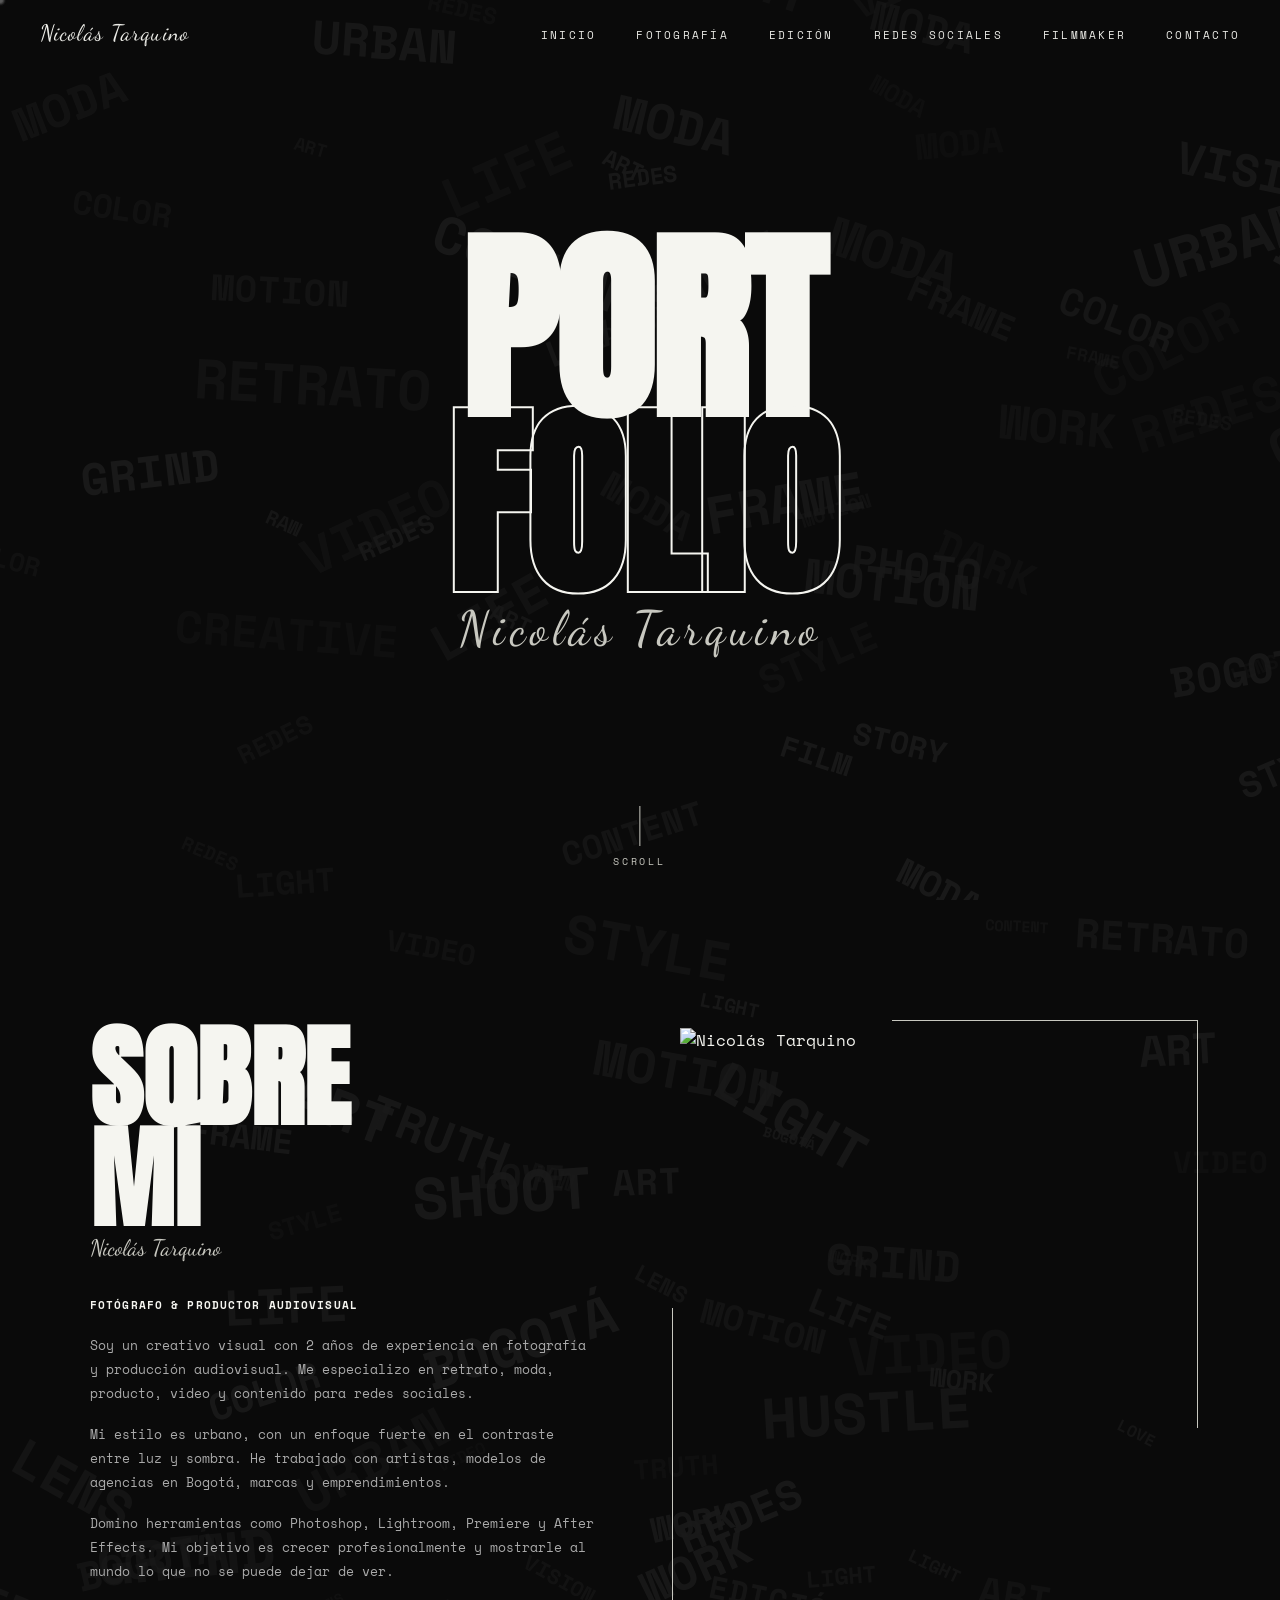
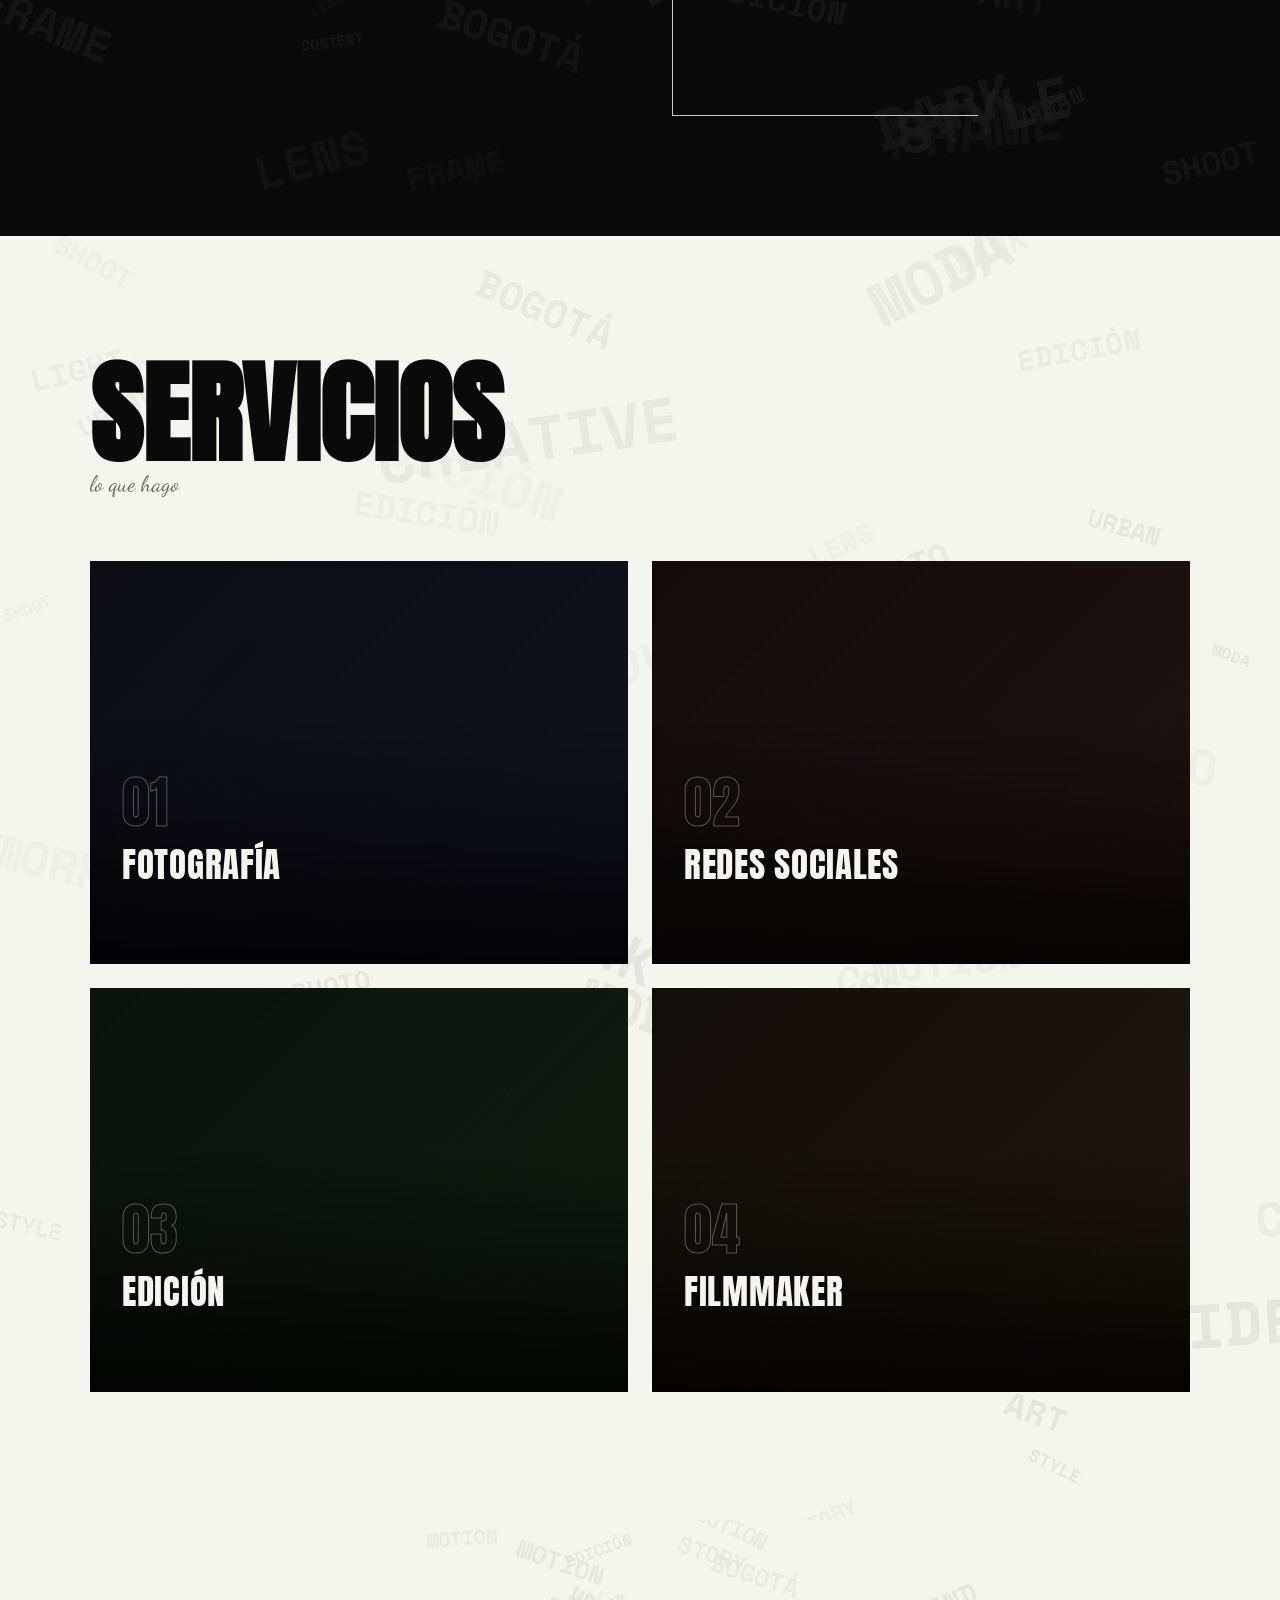
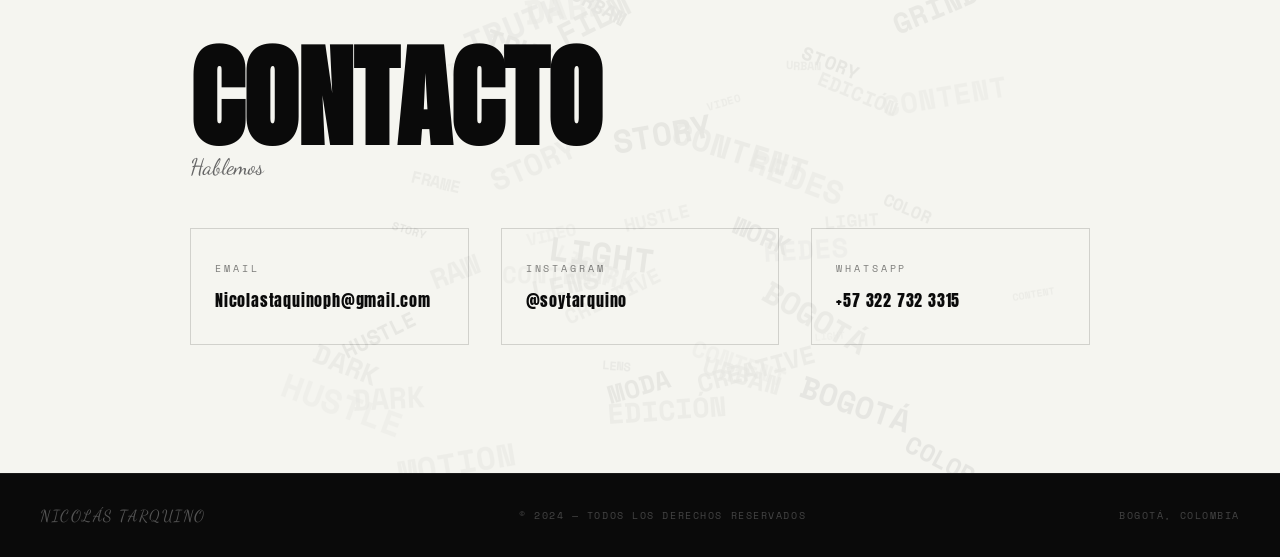
==== commit 68703c51: "Cambios de contacto" ====
--- a/index.html
+++ b/index.html
@@ -268,17 +268,17 @@
       <h2 class="section-heading">Contacto</h2>
       <p class="section-sub" style="margin-bottom:3rem;">Hablemos</p>
       <div class="contact-grid">
-        <a class="contact-card reveal reveal-delay-1" href="mailto:nicolastarquino@email.com">
+        <a class="contact-card reveal reveal-delay-1" href="mailto:Nicolastaquinoph@gmail.com">
           <div class="cc-label">Email</div>
-          <div class="cc-value">nicolastarquino@email.com</div>
-        </a>
-        <a class="contact-card reveal reveal-delay-2" href="https://instagram.com/" target="_blank">
+          <div class="cc-value">Nicolastaquinoph@gmail.com</div>
+        </a>
+        <a class="contact-card reveal reveal-delay-2" href="https://www.instagram.com/soytarquino/" target="_blank">
           <div class="cc-label">Instagram</div>
-          <div class="cc-value">@nicolastarquino</div>
-        </a>
-        <a class="contact-card reveal reveal-delay-3" href="https://wa.me/57300000000" target="_blank">
+          <div class="cc-value">@soytarquino</div>
+        </a>
+        <a class="contact-card reveal reveal-delay-3" href="https://wa.me/573227323315" target="_blank">
           <div class="cc-label">WhatsApp</div>
-          <div class="cc-value">+57 300 000 0000</div>
+          <div class="cc-value">+57 322 732 3315</div>
         </a>
       </div>
     </div>
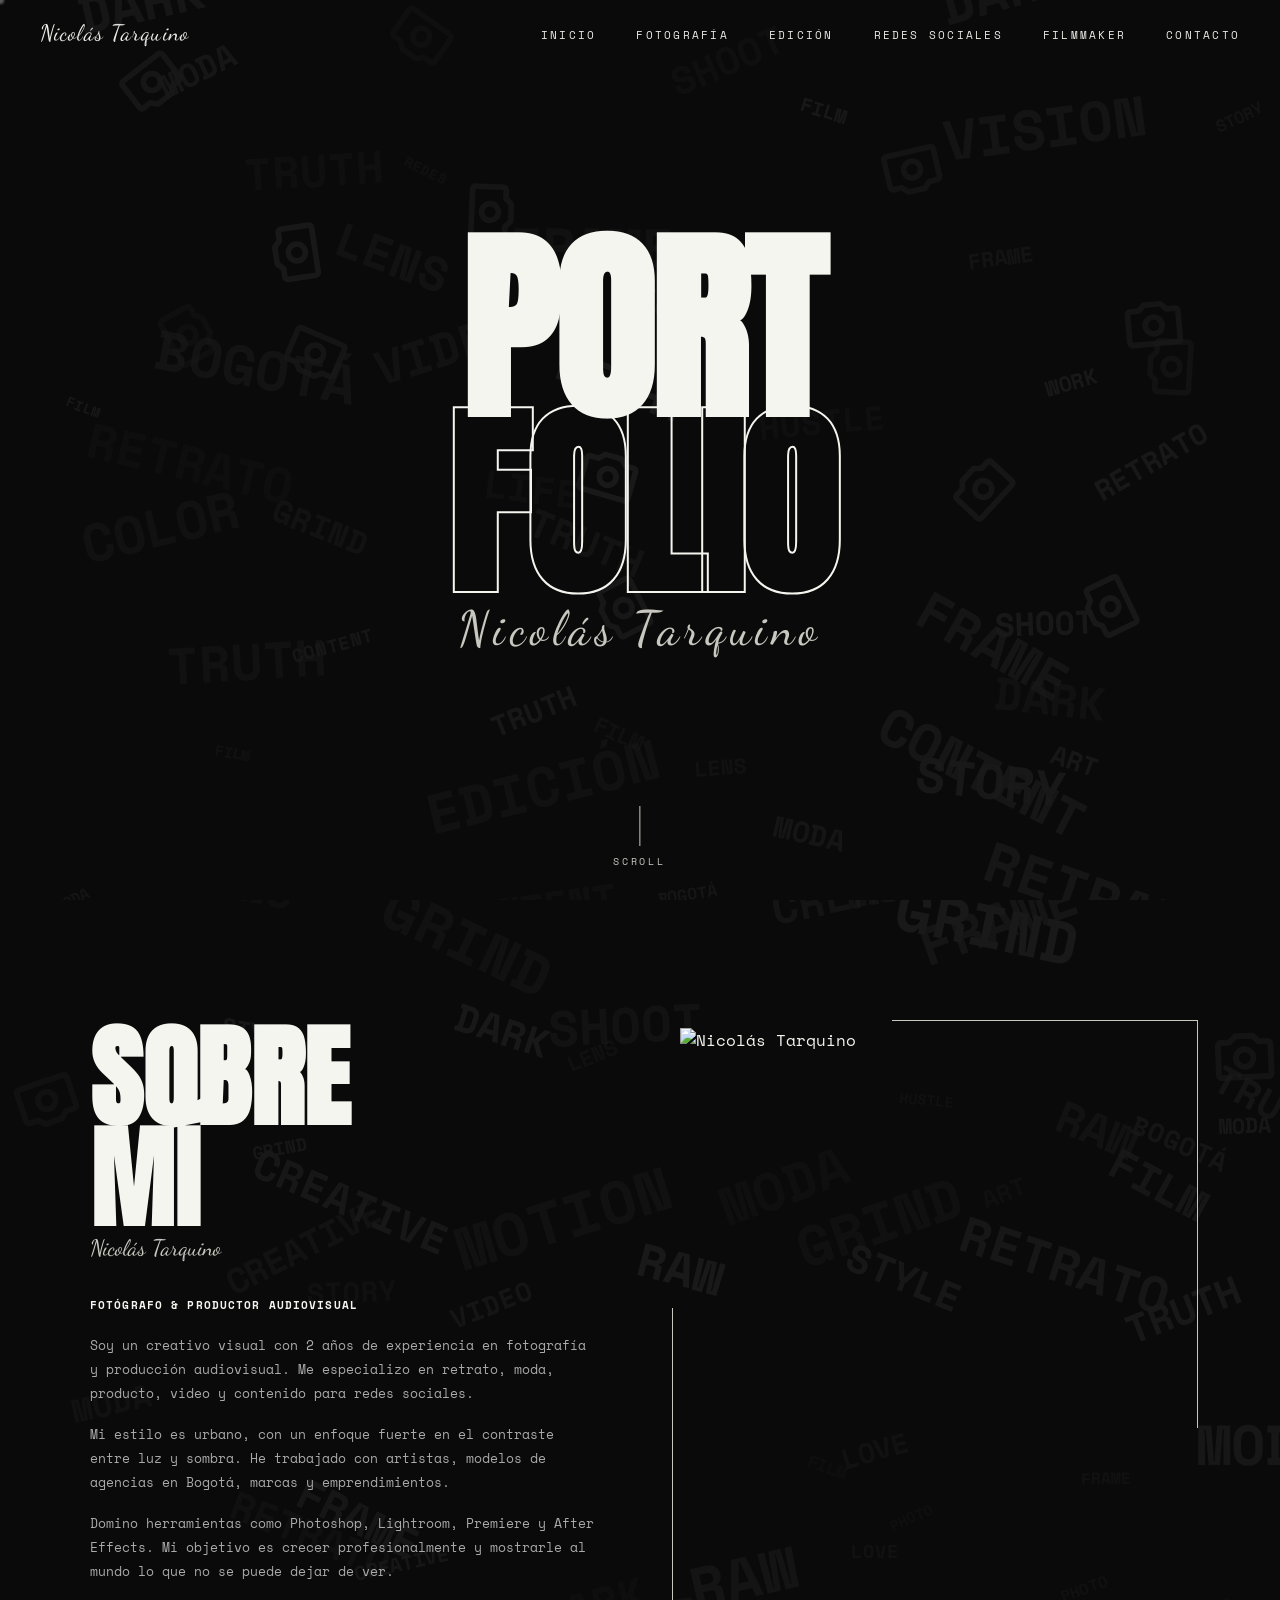
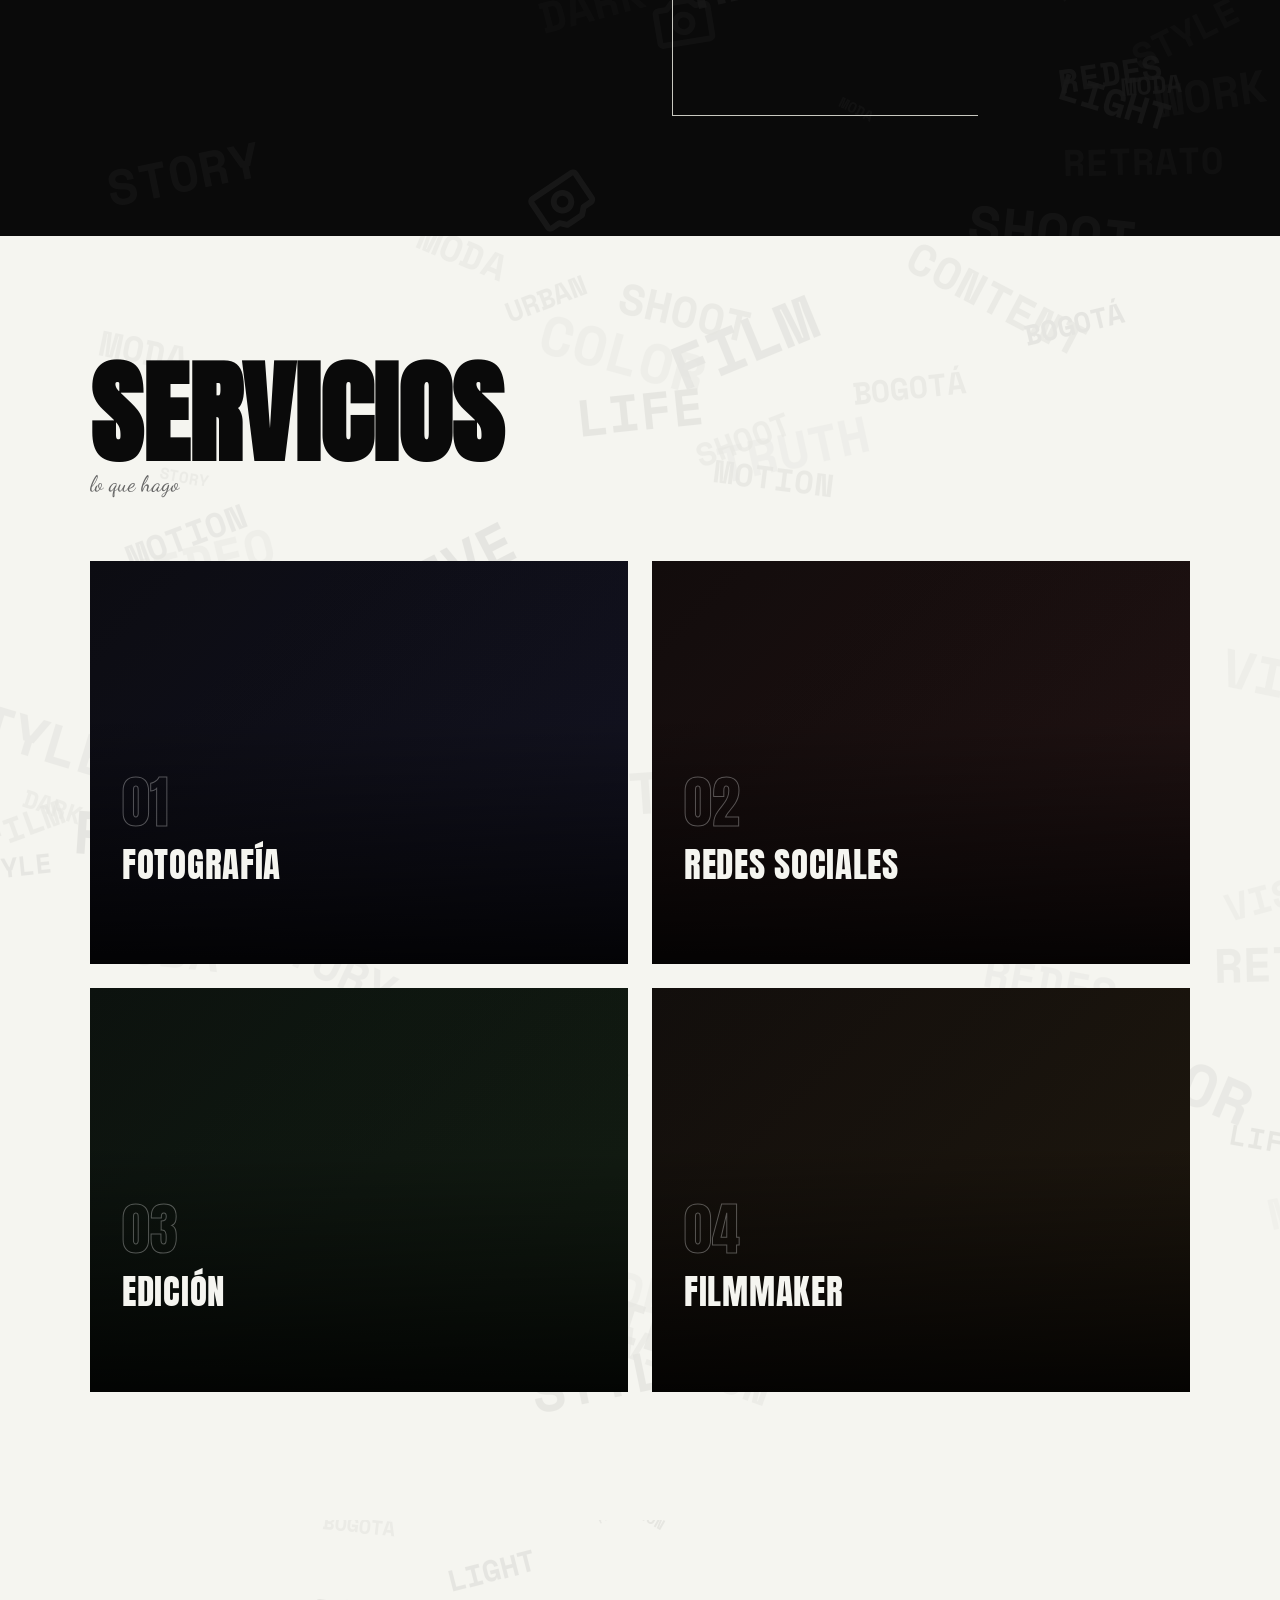
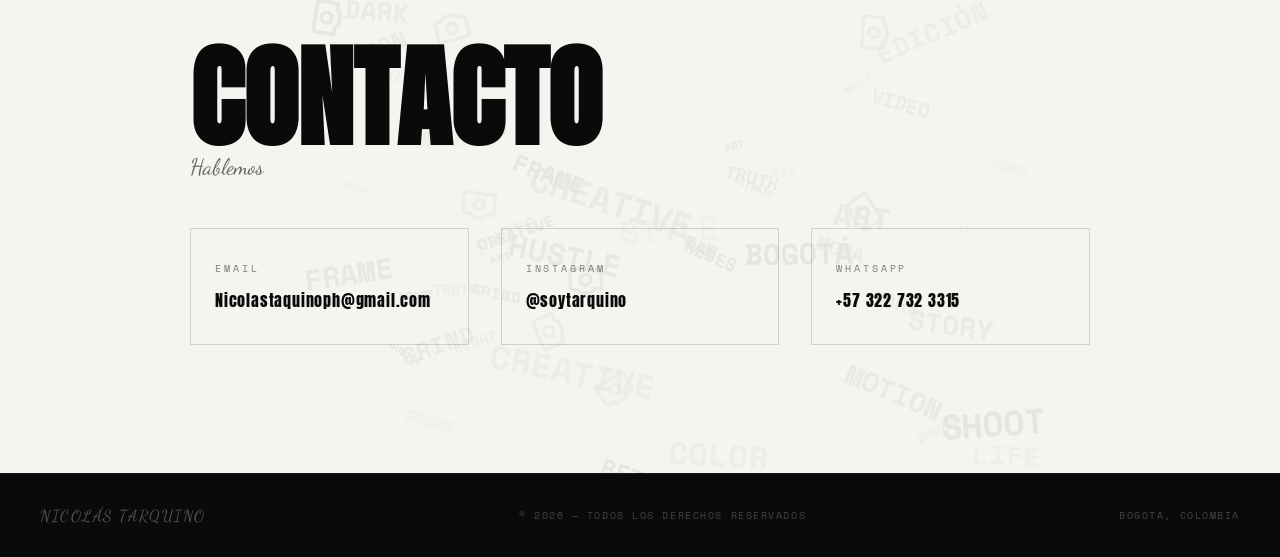
==== commit f04e7427: "agregado de svg  funcion js de fondo" ====
--- a/index.html
+++ b/index.html
@@ -286,7 +286,7 @@
 
   <footer>
     <span class="logo">Nicolás Tarquino</span>
-    <p>© 2024 — Todos los derechos reservados</p>
+    <p>© 2026 — Todos los derechos reservados</p>
     <p>Bogotá, Colombia</p>
   </footer>
 
